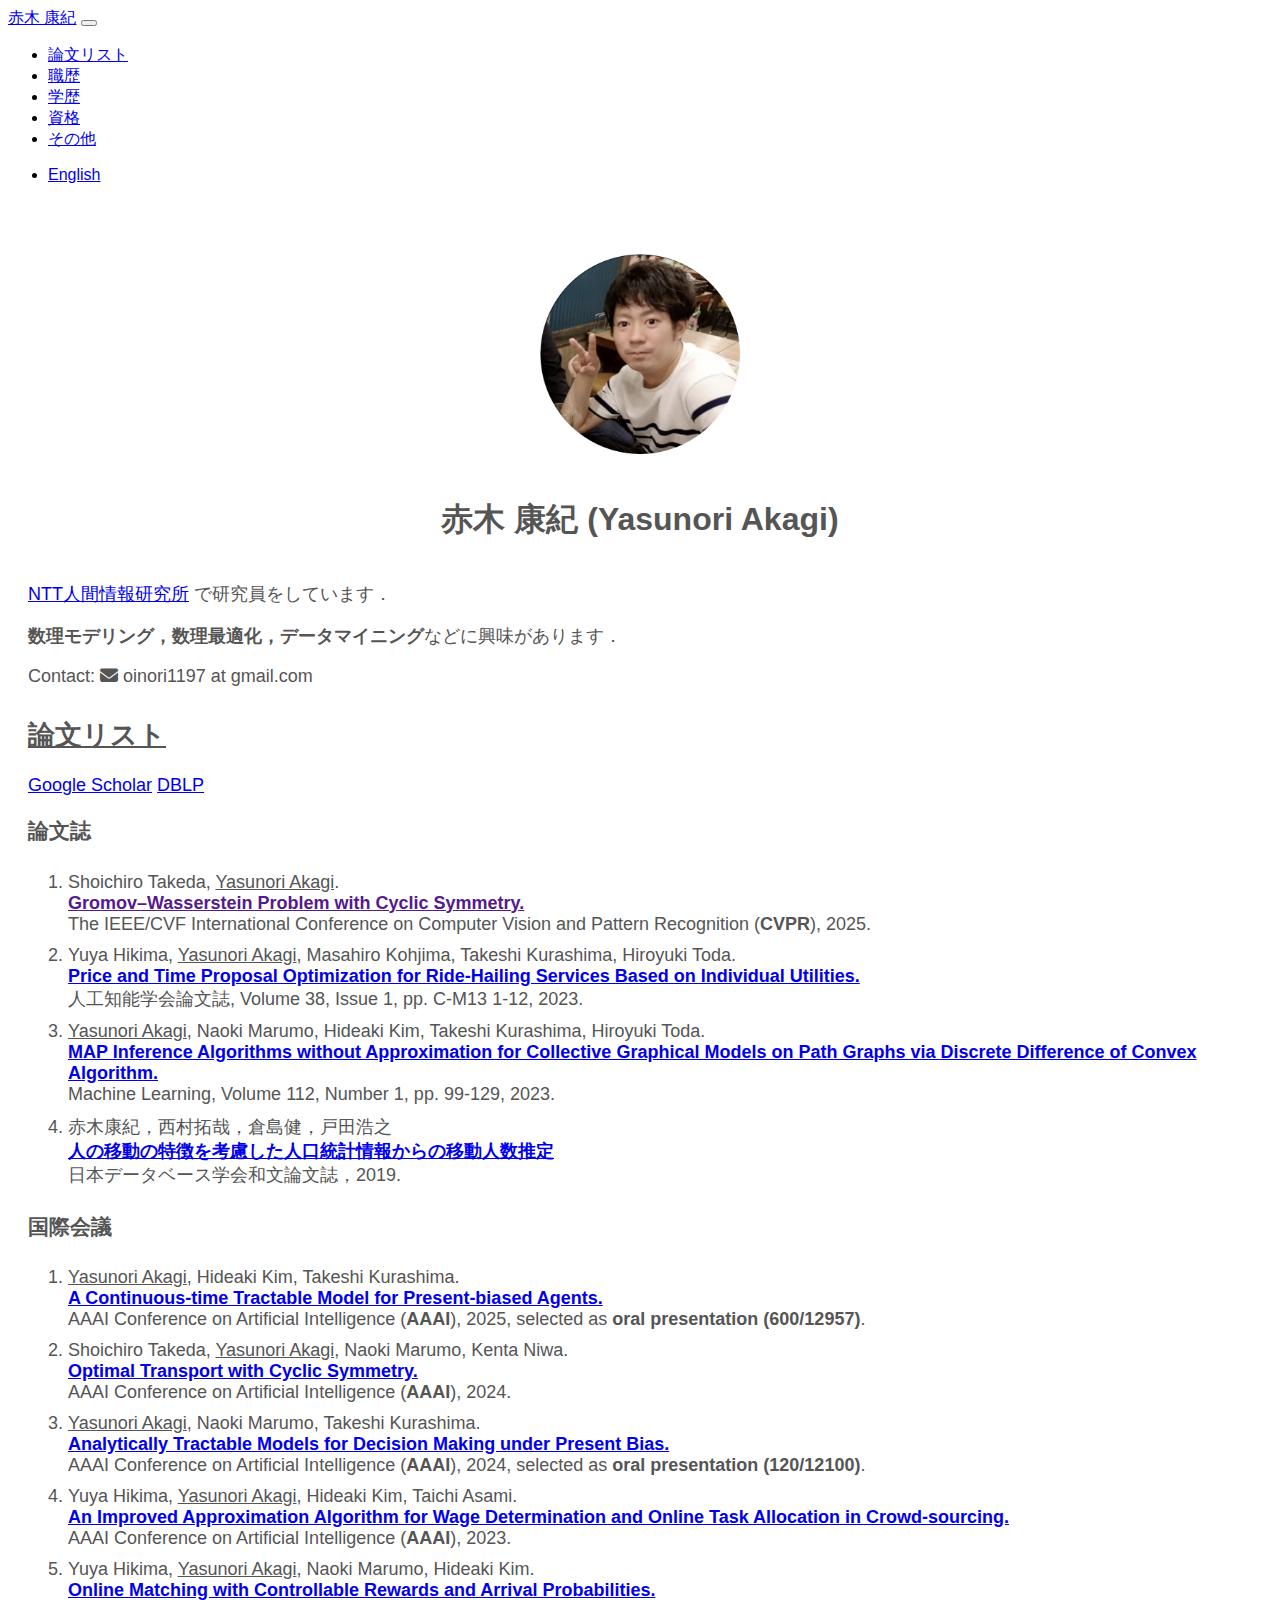
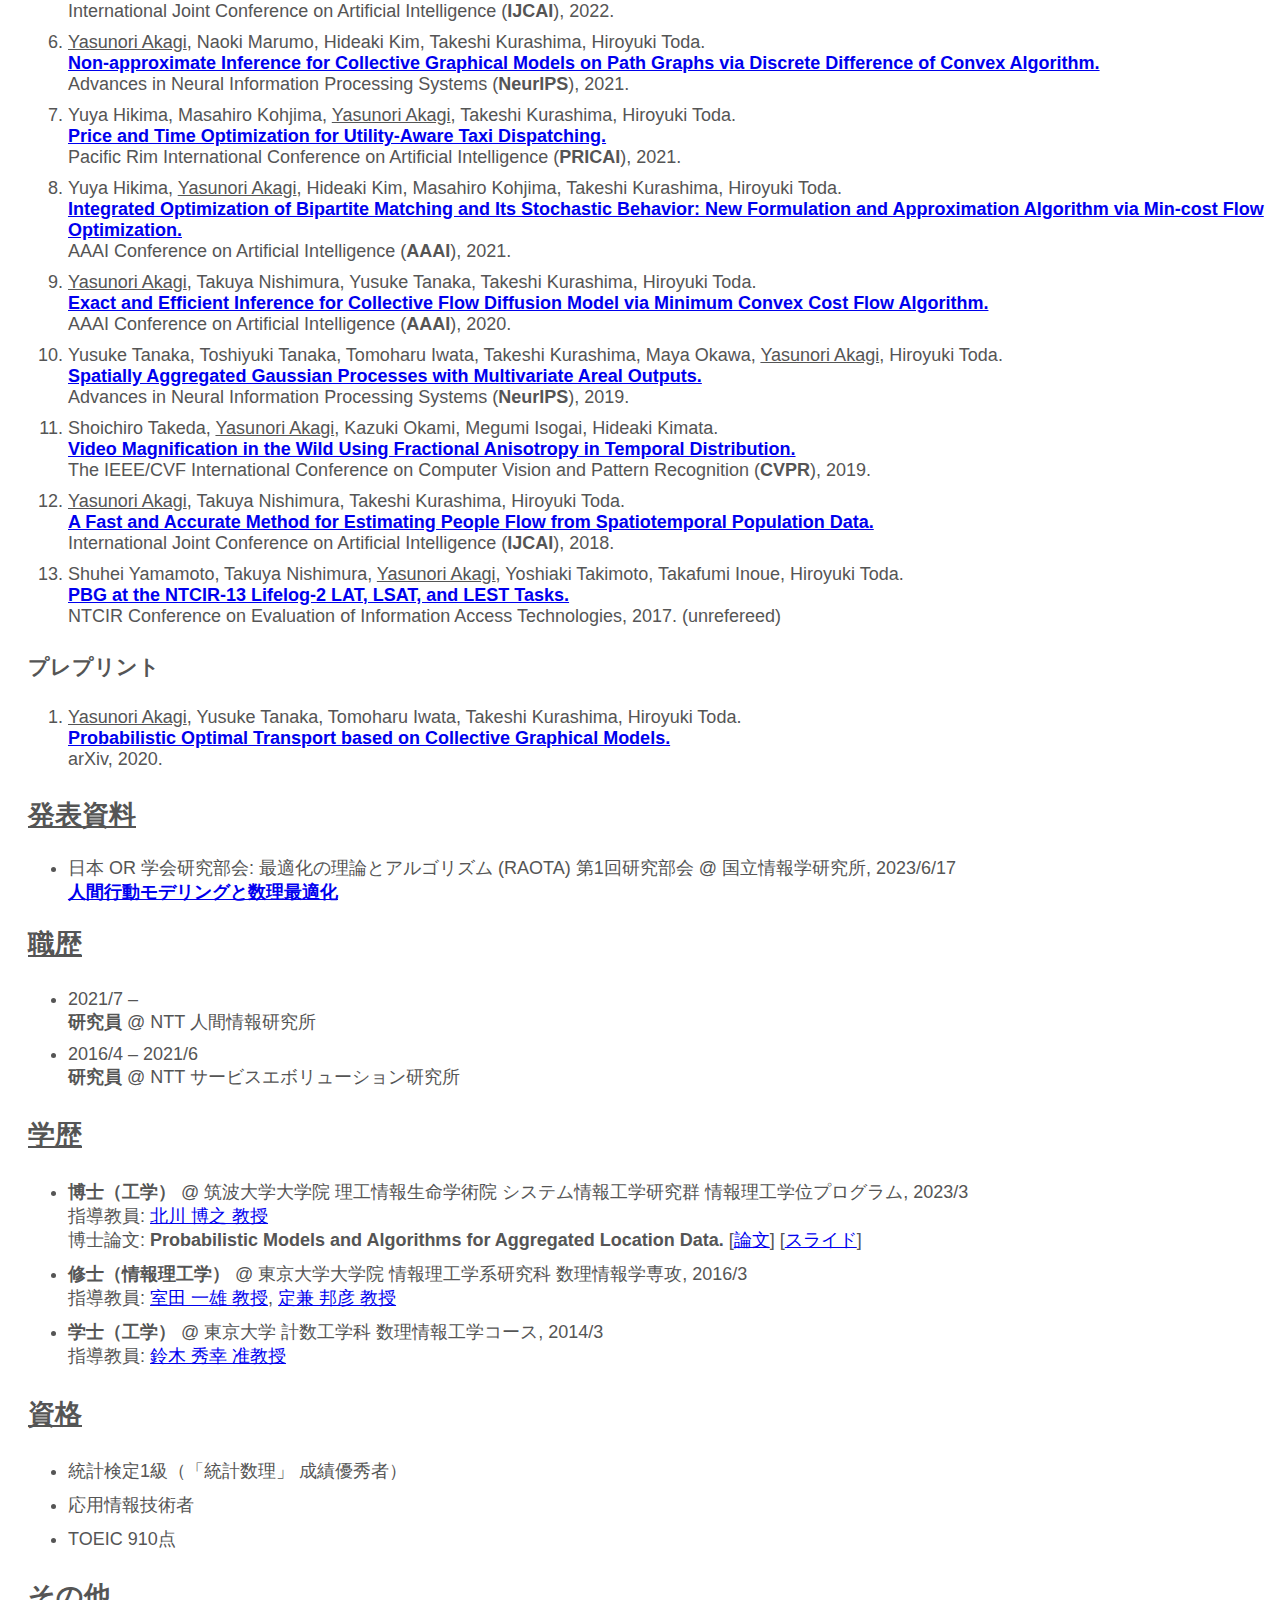
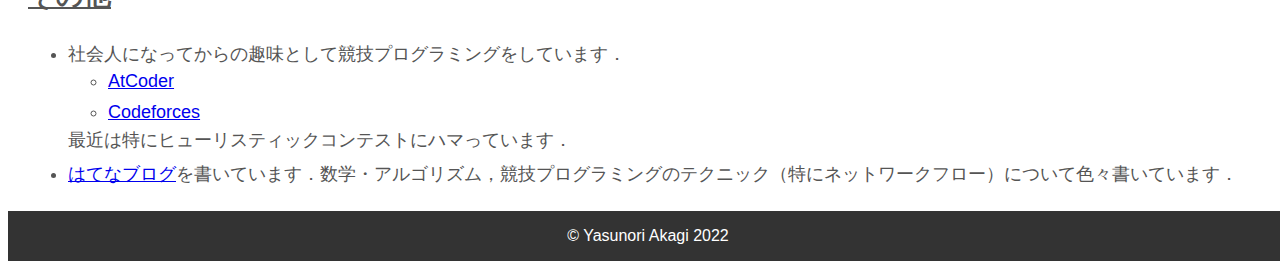
==== index_ja.html @ fd0adee8 "add CVPR 2025" ====
<!DOCTYPE html>
<html lang="ja">

<head>
    <meta charset="UTF-8">
    <meta http-equiv="X-UA-Compatible" content="IE=edge">
    <meta name="viewport" content="width=device-width, initial-scale=1.0">
    <title>Yasunori Akagi</title>
    <link href="https://cdn.jsdelivr.net/npm/bootstrap@5.0.2/dist/css/bootstrap.min.css" rel="stylesheet"
        integrity="sha384-EVSTQN3/azprG1Anm3QDgpJLIm9Nao0Yz1ztcQTwFspd3yD65VohhpuuCOmLASjC" crossorigin="anonymous">
    <link rel="stylesheet" href="https://theory-and-me.github.io/styles.css">
    <link href="https://cdnjs.cloudflare.com/ajax/libs/font-awesome/6.1.1/css/all.min.css" rel="stylesheet">
    <!-- Global site tag (gtag.js) - Google Analytics -->
    <script async src="https://www.googletagmanager.com/gtag/js?id=G-T3J5KWYZ0R"></script>
    <script>
        window.dataLayer = window.dataLayer || [];
        function gtag() { dataLayer.push(arguments); }
        gtag('js', new Date());

        gtag('config', 'G-T3J5KWYZ0R');
    </script>
</head>

<body>

    <nav class="navbar navbar-expand-lg navbar-dark bg-dark .fixe">
        <div class="container-fluid">
            <a class="navbar-brand" href="#">赤木 康紀</a>
            <button class="navbar-toggler" type="button" data-bs-toggle="collapse"
                data-bs-target="#navbarSupportedContent" aria-controls="navbarSupportedContent" aria-expanded="false"
                aria-label="Toggle navigation" tabindex="0" accesskey="B">
                <span class="navbar-toggler-icon"></span>
            </button>
            <div class="collapse navbar-collapse justify-content-end" id="navbarSupportedContent">
                <ul class="nav navbar-nav">
                    <li class="nav-item">
                        <a class="nav-link active" href="#publication">論文リスト</a>
                    </li>
                    <li class="nav-item">
                        <a class="nav-link active" href="#work_experience">職歴</a>
                    </li>
                    <li class="nav-item">
                        <a class="nav-link active" href="#education">学歴</a>
                    </li>
                    <li class="nav-item">
                        <a class="nav-link active" href="#certification">資格</a>
                    </li>
                    <li class="nav-item">
                        <a class="nav-link active" href="#other">その他</a>
                    </li>
                </ul>
                <ul class="navbar-nav ml-auto">
                    <li>
                        <a href="index.html" role="button" class="btn btn-info">
                            English
                        </a>
                    </li>
                </ul>
            </div>
        </div>
    </nav>
    <script src="https://cdn.jsdelivr.net/npm/bootstrap@5.0.2/dist/js/bootstrap.bundle.min.js"
        integrity="sha384-MrcW6ZMFYlzcLA8Nl+NtUVF0sA7MsXsP1UyJoMp4YLEuNSfAP+JcXn/tWtIaxVXM"
        crossorigin="anonymous"></script>

    <div id="introduction">
        <div class="image_rounded"><img src="images/me_rounded.png" width=200 height=200 alt="" /></div>
        <h1>
            赤木 康紀 (Yasunori Akagi)
        </h1>
    </div>

    <div id="contents">
        <p>
            <a href="https://www.rd.ntt/e/hil/" target="_blank" rel="noopener noreferrer">NTT人間情報研究所</a> で研究員をしています．
        </p>
        <p>
            <b>数理モデリング，数理最適化，データマイニング</b>などに興味があります．
        </p>
        <p>
            Contact: <i class="fa-solid fa-envelope"></i> oinori1197 at gmail.com
        </p>
        <div id="publication">
            <h2>
                論文リスト
            </h2>
            <p>
                <a href="https://scholar.google.com/citations?user=EjMJunUAAAAJ" target="_blank"
                    rel="noopener noreferrer">Google Scholar</a>
                <a href="https://dblp.org/pid/222/7911.html" target="_blank" rel="noopener noreferrer">DBLP</a>
            </p>
            <h3>
                論文誌
            </h3>
            <ol>
                <li>
                    Shoichiro Takeda, <u>Yasunori Akagi</u>. <br>
                    <a href="" target="_blank" rel="noopener noreferrer">
                        Gromov–Wasserstein Problem with Cyclic Symmetry.
                    </a><br>
                    The IEEE/CVF International Conference on Computer Vision and Pattern Recognition
                    (<span>CVPR</span>), 2025.
                </li>
                <li>
                    Yuya Hikima, <u>Yasunori Akagi</u>, Masahiro Kohjima, Takeshi Kurashima, Hiroyuki Toda. <br>
                    <a href="https://www.jstage.jst.go.jp/article/tjsai/38/1/38_38-1_C-M13/_article/-char/en"
                        target="_blank" rel="noopener noreferrer">
                        Price and Time Proposal Optimization for Ride-Hailing Services Based on Individual Utilities.
                    </a><br>
                    人工知能学会論文誌, Volume 38, Issue 1, pp. C-M13 1-12, 2023.
                </li>
                <li>
                    <u>Yasunori Akagi</u>, Naoki Marumo, Hideaki Kim, Takeshi Kurashima, Hiroyuki Toda. <br>
                    <a href="https://link.springer.com/article/10.1007/s10994-022-06275-9" target="_blank"
                        rel="noopener noreferrer">
                        MAP Inference Algorithms without Approximation for Collective Graphical Models on Path Graphs
                        via Discrete Difference of Convex Algorithm.
                    </a><br>
                    Machine Learning, Volume 112, Number 1, pp. 99-129, 2023.
                </li>
                <li>
                    赤木康紀，西村拓哉，倉島健，戸田浩之
                    <br>
                    <a href="https://dbsj.org/journal/dbsj_journal_j/dbsj_journal_vol_17_09/" target="_blank"
                        rel="noopener noreferrer">
                        人の移動の特徴を考慮した人口統計情報からの移動人数推定
                    </a><br>
                    日本データベース学会和文論文誌，2019.
                </li>
            </ol>
            <h3>
                国際会議
            </h3>
            <ol>
                <li>
                    <u>Yasunori Akagi</u>, Hideaki Kim, Takeshi Kurashima. <br>
                    <a href="https://arxiv.org/abs/2409.11225" target="_blank" rel="noopener noreferrer">
                        A Continuous-time Tractable Model for Present-biased Agents.
                    </a><br>
                    AAAI Conference on Artificial Intelligence (<span>AAAI</span>), 2025, selected as <span>oral
                        presentation (600/12957)</span>.
                </li>
                <li>
                    Shoichiro Takeda, <u>Yasunori Akagi</u>, Naoki Marumo, Kenta Niwa. <br>
                    <a href="https://arxiv.org/abs/2311.13147" target="_blank" rel="noopener noreferrer">
                        Optimal Transport with Cyclic Symmetry.
                    </a><br>
                    AAAI Conference on Artificial Intelligence (<span>AAAI</span>), 2024.
                </li>
                <li>
                    <u>Yasunori Akagi</u>, Naoki Marumo, Takeshi Kurashima. <br>
                    <a href="https://arxiv.org/abs/2302.08132" target="_blank" rel="noopener noreferrer">
                        Analytically Tractable Models for Decision Making under Present Bias.
                    </a><br>
                    AAAI Conference on Artificial Intelligence (<span>AAAI</span>), 2024, selected as <span>oral
                        presentation (120/12100)</span>.
                </li>
                <li>
                    Yuya Hikima, <u>Yasunori Akagi</u>, Hideaki Kim, Taichi Asami. <br>
                    <a href="https://ojs.aaai.org/index.php/AAAI/article/view/25512" target="_blank"
                        rel="noopener noreferrer">
                        An Improved Approximation Algorithm for Wage Determination and Online Task Allocation in
                        Crowd-sourcing.
                    </a><br>
                    AAAI Conference on Artificial Intelligence (<span>AAAI</span>), 2023.
                </li>
                <li>
                    Yuya Hikima, <u>Yasunori Akagi</u>, Naoki Marumo, Hideaki Kim. <br>
                    <a href="https://www.ijcai.org/proceedings/2022/254" target="_blank" rel="noopener noreferrer">
                        Online Matching with Controllable Rewards and Arrival Probabilities.
                    </a><br>
                    International Joint Conference on Artificial Intelligence (<span>IJCAI</span>), 2022.
                </li>
                <li>
                    <u>Yasunori Akagi</u>, Naoki Marumo, Hideaki Kim, Takeshi Kurashima, Hiroyuki Toda. <br>
                    <a href="https://proceedings.neurips.cc/paper/2021/hash/d827f12e35eae370ba9c65b7f6026695-Abstract.html"
                        target="_blank" rel="noopener noreferrer">
                        Non-approximate Inference for Collective Graphical Models on Path Graphs via Discrete Difference
                        of Convex Algorithm.
                    </a><br>
                    Advances in Neural Information Processing Systems (<span>NeurIPS</span>), 2021.
                </li>
                <li>
                    Yuya Hikima, Masahiro Kohjima, <u>Yasunori Akagi</u>, Takeshi Kurashima, Hiroyuki Toda. <br>
                    <a href="https://link.springer.com/chapter/10.1007/978-3-030-89188-6_28" target="_blank"
                        rel="noopener noreferrer">
                        Price and Time Optimization for Utility-Aware Taxi Dispatching.
                    </a><br>
                    Pacific Rim International Conference on Artificial Intelligence (<span>PRICAI</span>), 2021.
                </li>
                <li>
                    Yuya Hikima, <u>Yasunori Akagi</u>, Hideaki Kim, Masahiro Kohjima, Takeshi Kurashima, Hiroyuki Toda.
                    <br>
                    <a href="https://ojs.aaai.org/index.php/AAAI/article/view/16497" target="_blank"
                        rel="noopener noreferrer">
                        Integrated Optimization of Bipartite Matching and Its Stochastic Behavior: New Formulation and
                        Approximation Algorithm via Min-cost Flow Optimization.
                    </a><br>
                    AAAI Conference on Artificial Intelligence (<span>AAAI</span>), 2021.
                </li>
                <li>
                    <u>Yasunori Akagi</u>, Takuya Nishimura, Yusuke Tanaka, Takeshi Kurashima, Hiroyuki Toda. <br>
                    <a href="https://ojs.aaai.org/index.php/AAAI/article/view/5713" target="_blank"
                        rel="noopener noreferrer">
                        Exact and Efficient Inference for Collective Flow Diffusion Model via Minimum Convex Cost Flow
                        Algorithm.
                    </a><br>
                    AAAI Conference on Artificial Intelligence (<span>AAAI</span>), 2020.
                </li>
                <li>
                    Yusuke Tanaka, Toshiyuki Tanaka, Tomoharu Iwata, Takeshi Kurashima, Maya Okawa, <u>Yasunori
                        Akagi</u>, Hiroyuki Toda. <br>
                    <a href="https://proceedings.neurips.cc/paper/2019/hash/a941493eeea57ede8214fd77d41806bc-Abstract.html"
                        target="_blank" rel="noopener noreferrer">
                        Spatially Aggregated Gaussian Processes with Multivariate Areal Outputs.
                    </a><br>
                    Advances in Neural Information Processing Systems (<span>NeurIPS</span>), 2019.
                </li>
                <li>
                    Shoichiro Takeda, <u>Yasunori Akagi</u>, Kazuki Okami, Megumi Isogai, Hideaki Kimata. <br>
                    <a href="https://openaccess.thecvf.com/content_CVPR_2019/html/Takeda_Video_Magnification_in_the_Wild_Using_Fractional_Anisotropy_in_Temporal_CVPR_2019_paper.html"
                        target="_blank" rel="noopener noreferrer">
                        Video Magnification in the Wild Using Fractional Anisotropy in Temporal Distribution.
                    </a><br>
                    The IEEE/CVF International Conference on Computer Vision and Pattern Recognition
                    (<span>CVPR</span>), 2019.
                </li>
                <li>
                    <u>Yasunori Akagi</u>, Takuya Nishimura, Takeshi Kurashima, Hiroyuki Toda. <br>
                    <a href="https://www.ijcai.org/proceedings/2018/457" target="_blank" rel="noopener noreferrer">
                        A Fast and Accurate Method for Estimating People Flow from Spatiotemporal Population Data.
                    </a><br>
                    International Joint Conference on Artificial Intelligence (<span>IJCAI</span>), 2018.
                </li>
                <li>
                    Shuhei Yamamoto, Takuya Nishimura, <u>Yasunori Akagi</u>, Yoshiaki Takimoto, Takafumi Inoue,
                    Hiroyuki Toda. <br>
                    <a href="https://research.nii.ac.jp/ntcir/workshop/OnlineProceedings13/pdf/ntcir/02-NTCIR13-LIFELOG-YamamotoS.pdf"
                        target="_blank" rel="noopener noreferrer">
                        PBG at the NTCIR-13 Lifelog-2 LAT, LSAT, and LEST Tasks.
                    </a><br>
                    NTCIR Conference on Evaluation of Information Access Technologies, 2017. (unrefereed)
                </li>
            </ol>

            <h3>
                プレプリント
            </h3>
            <ol>
                <li>
                    <u>Yasunori Akagi</u>, Yusuke Tanaka, Tomoharu Iwata, Takeshi Kurashima, Hiroyuki Toda. <br>
                    <a href="https://arxiv.org/abs/2006.08866" target="_blank" rel="noopener noreferrer">
                        Probabilistic Optimal Transport based on Collective Graphical Models.
                    </a><br>
                    arXiv, 2020.
                </li>
            </ol>
        </div>
        <div id="presentation">
            <h2>
                発表資料
            </h2>
            <ul>
                <li>
                    日本 OR 学会研究部会: 最適化の理論とアルゴリズム (RAOTA) 第1回研究部会 @ 国立情報学研究所, 2023/6/17<br>
                    <a href="https://drive.google.com/file/d/1mfRv7tv0Mb4QdPrWRkEpspRCGx4yxx-U/view?usp=sharing"
                        target="_blank" rel="noopener noreferrer">
                        人間行動モデリングと数理最適化
                    </a>
                </li>
            </ul>
        </div>
        <div id="work_experience">
            <h2>
                職歴
            </h2>
            <ul>
                <li>
                    2021/7 &ndash; <br>
                    <span class="job">研究員</span> @ NTT 人間情報研究所
                </li>
                <li>
                    2016/4 &ndash; 2021/6 <br>
                    <span class="job">研究員</span> @ NTT サービスエボリューション研究所
                </li>
            </ul>
        </div>
        <div id="education">
            <h2>
                学歴
            </h2>
            <ul>
                <li>
                    <span class="degree">博士（工学）</span> @ 筑波大学大学院 理工情報生命学術院 システム情報工学研究群 情報理工学位プログラム, 2023/3<br>
                    指導教員: <a href="http://www.kde.cs.tsukuba.ac.jp/~kitagawa/index-j.html" target="_blank"
                        rel="noopener noreferrer">北川 博之 教授</a> <br>
                    博士論文: <span class="degree">Probabilistic Models and Algorithms for Aggregated Location Data. </span>
                    [<a href="https://drive.google.com/file/d/1OfTju-mxs5_D1Vu5zZgch6MzJ42VEAf2/view?usp=share_link"
                        target="_blank" rel="noopener noreferrer">論文</a>] [<a
                        href="https://drive.google.com/file/d/1OMZm8XiREIg9xnqvVqSMHnfmS2YzYDBU/view?usp=share_link"
                        target="_blank" rel="noopener noreferrer">スライド</a>]
                </li>
                <li>
                    <span class="degree">修士（情報理工学）</span> @ 東京大学大学院 情報理工学系研究科 数理情報学専攻, 2016/3 <br>
                    指導教員: <a href="https://www.comp.tmu.ac.jp/kzmurota/index.en.html" target="_blank"
                        rel="noopener noreferrer">室田 一雄 教授</a>, <a href="https://researchmap.jp/sada/" target="_blank"
                        rel="noopener noreferrer">定兼 邦彦 教授</a>
                </li>
                <li>
                    <span class="degree">学士（工学）</span> @ 東京大学 計数工学科 数理情報工学コース, 2014/3 <br>
                    指導教員: <a href="http://www-nomo.ist.osaka-u.ac.jp/hideyuki/ja/" target="_blank"
                        rel="noopener noreferrer">鈴木 秀幸 准教授</a>
                </li>
            </ul>
        </div>

        <div id="certification">
            <h2>
                資格
            </h2>
            <ul>
                <li>
                    統計検定1級（「統計数理」 成績優秀者）
                </li>
                <li>
                    応用情報技術者
                </li>
                <li>
                    TOEIC 910点
                </li>
            </ul>
        </div>

        <div id="other">
            <h2>
                その他
            </h2>
            <ul>
                <li>
                    社会人になってからの趣味として競技プログラミングをしています．
                    <ul>
                        <li>
                            <a href="https://atcoder.jp/users/theory_and_me" target="_blank"
                                rel="noopener noreferrer">AtCoder</a>
                        </li>
                        <li>
                            <a href="https://codeforces.com/profile/theory_and_me" target="_blank"
                                rel="noopener noreferrer">Codeforces</a>
                        </li>
                    </ul>
                    最近は特にヒューリスティックコンテストにハマっています．
                </li>
                <li>
                    <a href="https://theory-and-me.hatenablog.com" target="_blank"
                        rel="noopener noreferrer">はてなブログ</a>を書いています．数学・アルゴリズム，競技プログラミングのテクニック（特にネットワークフロー）について色々書いています．
                </li>
            </ul>
        </div>
    </div>

    <!-- footer -->
    <footer>
        <p> © Yasunori Akagi 2022</p>
    </footer>
</body>

</html>
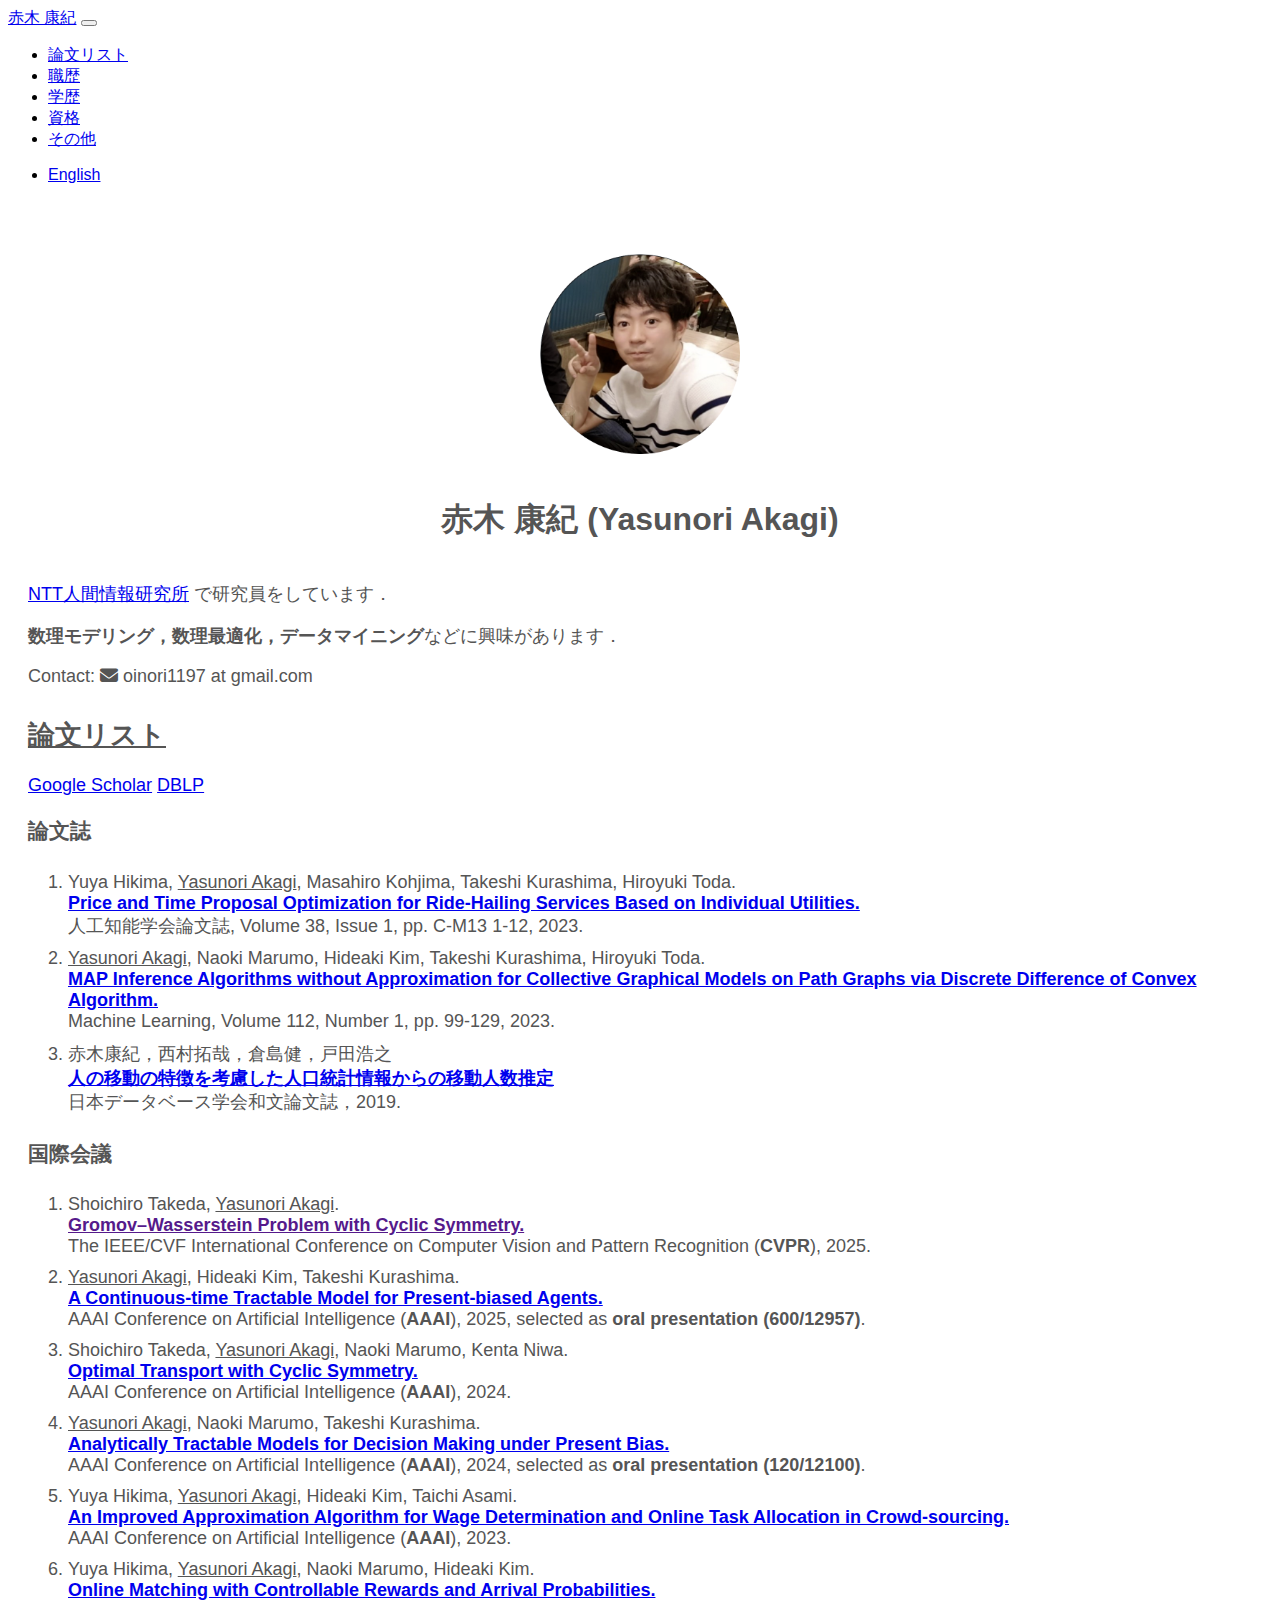
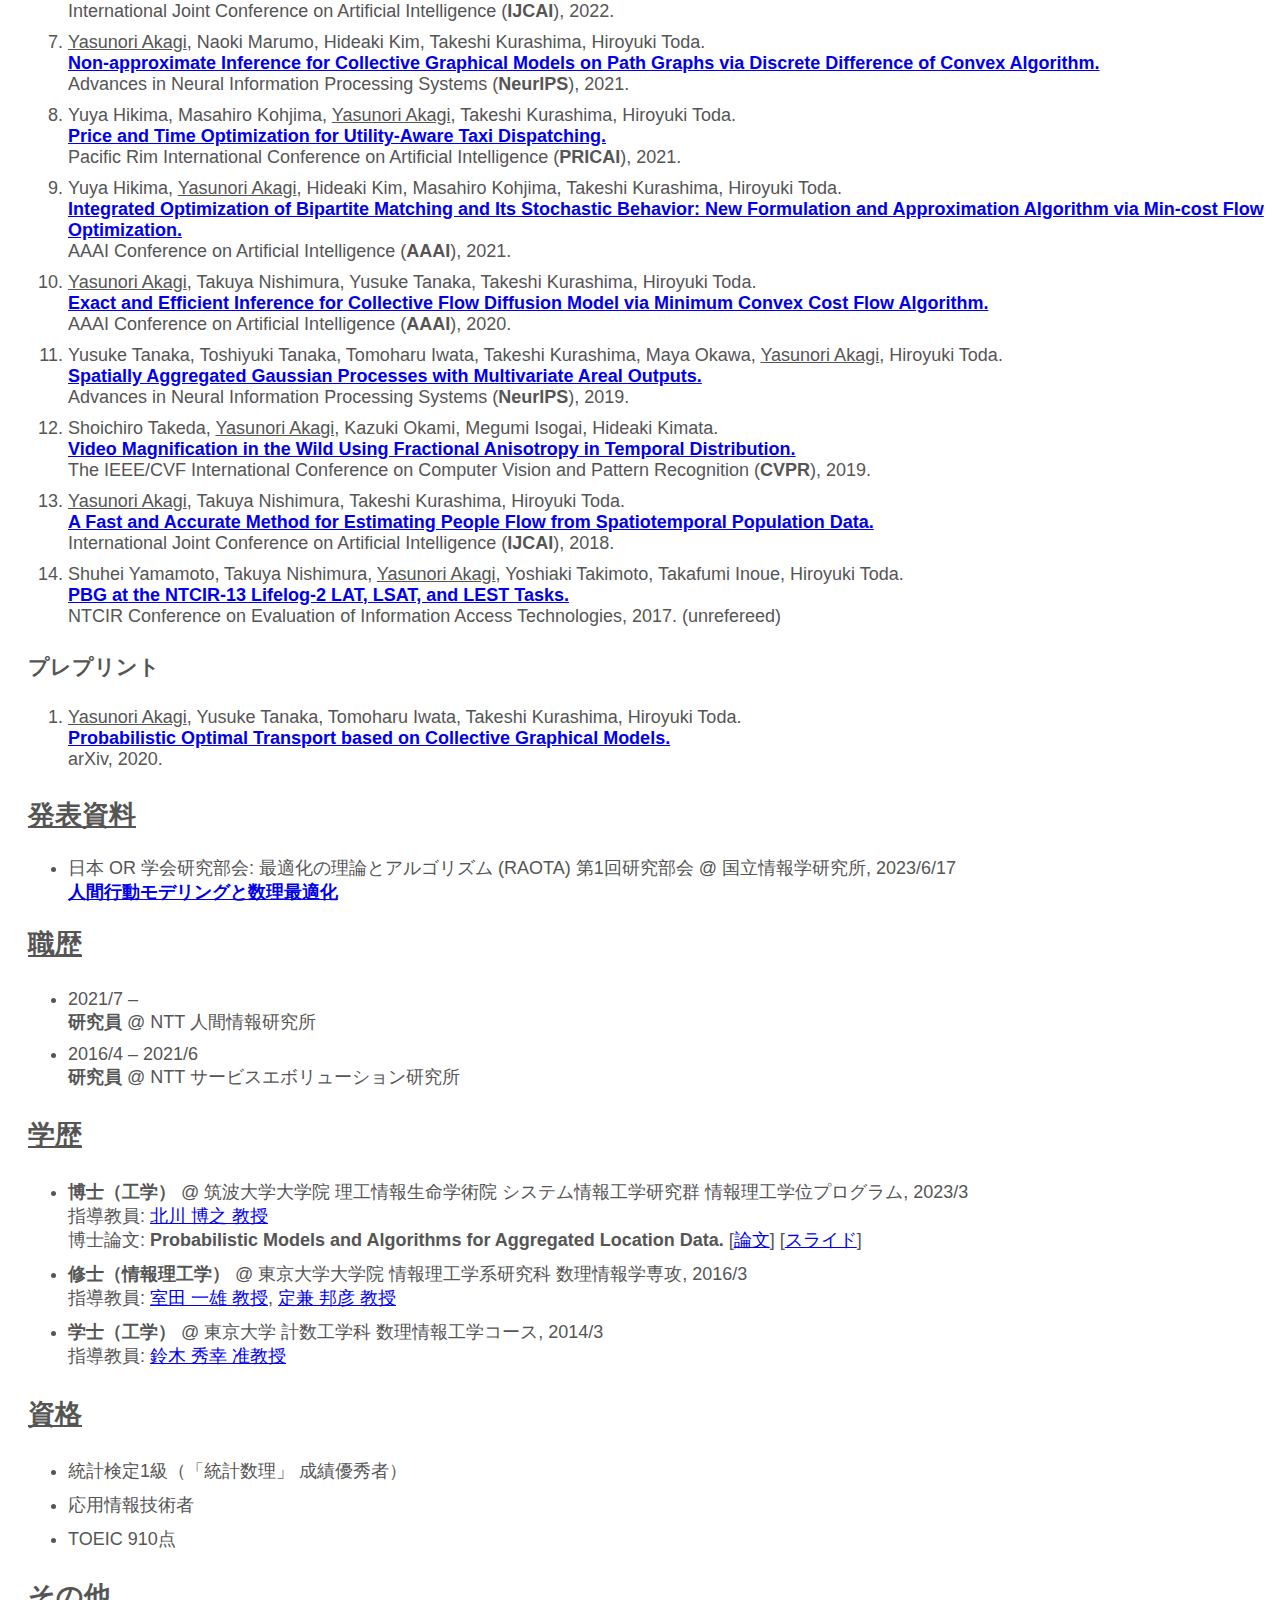
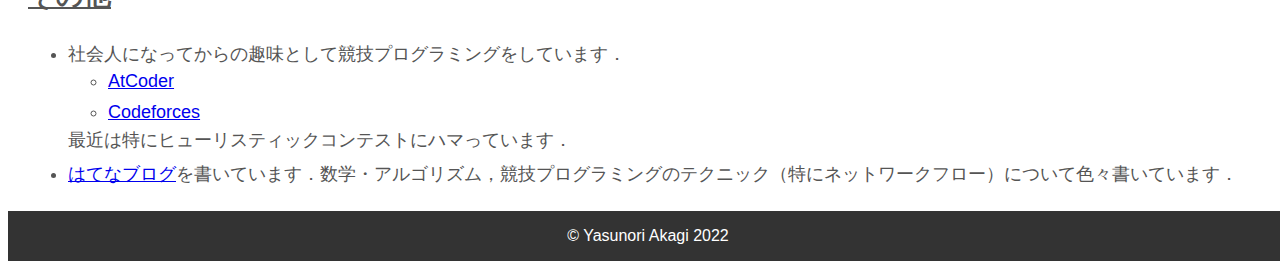
==== commit 30d5fced: "fix CVPR 2025" ====
--- a/index_ja.html
+++ b/index_ja.html
@@ -94,14 +94,6 @@
             </h3>
             <ol>
                 <li>
-                    Shoichiro Takeda, <u>Yasunori Akagi</u>. <br>
-                    <a href="" target="_blank" rel="noopener noreferrer">
-                        Gromov–Wasserstein Problem with Cyclic Symmetry.
-                    </a><br>
-                    The IEEE/CVF International Conference on Computer Vision and Pattern Recognition
-                    (<span>CVPR</span>), 2025.
-                </li>
-                <li>
                     Yuya Hikima, <u>Yasunori Akagi</u>, Masahiro Kohjima, Takeshi Kurashima, Hiroyuki Toda. <br>
                     <a href="https://www.jstage.jst.go.jp/article/tjsai/38/1/38_38-1_C-M13/_article/-char/en"
                         target="_blank" rel="noopener noreferrer">
@@ -132,6 +124,14 @@
                 国際会議
             </h3>
             <ol>
+                <li>
+                    Shoichiro Takeda, <u>Yasunori Akagi</u>. <br>
+                    <a href="" target="_blank" rel="noopener noreferrer">
+                        Gromov–Wasserstein Problem with Cyclic Symmetry.
+                    </a><br>
+                    The IEEE/CVF International Conference on Computer Vision and Pattern Recognition
+                    (<span>CVPR</span>), 2025.
+                </li>
                 <li>
                     <u>Yasunori Akagi</u>, Hideaki Kim, Takeshi Kurashima. <br>
                     <a href="https://arxiv.org/abs/2409.11225" target="_blank" rel="noopener noreferrer">
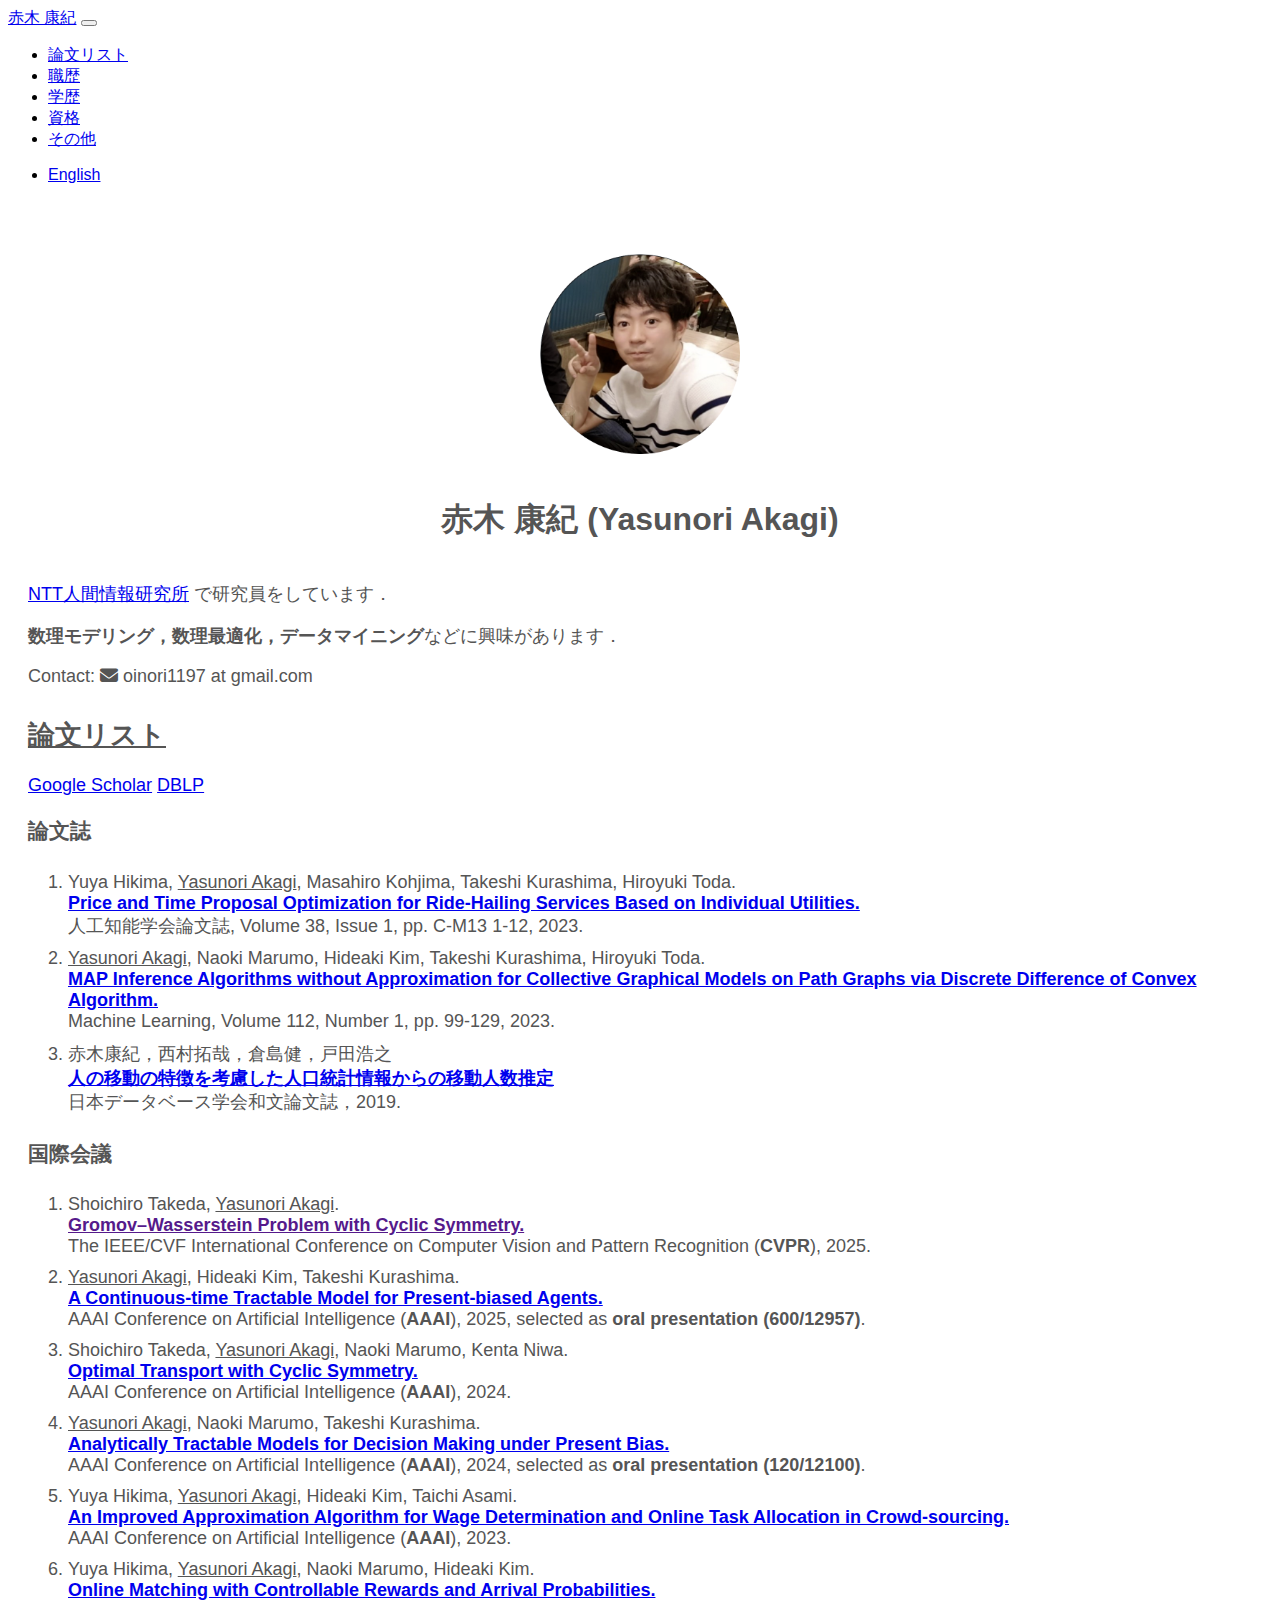
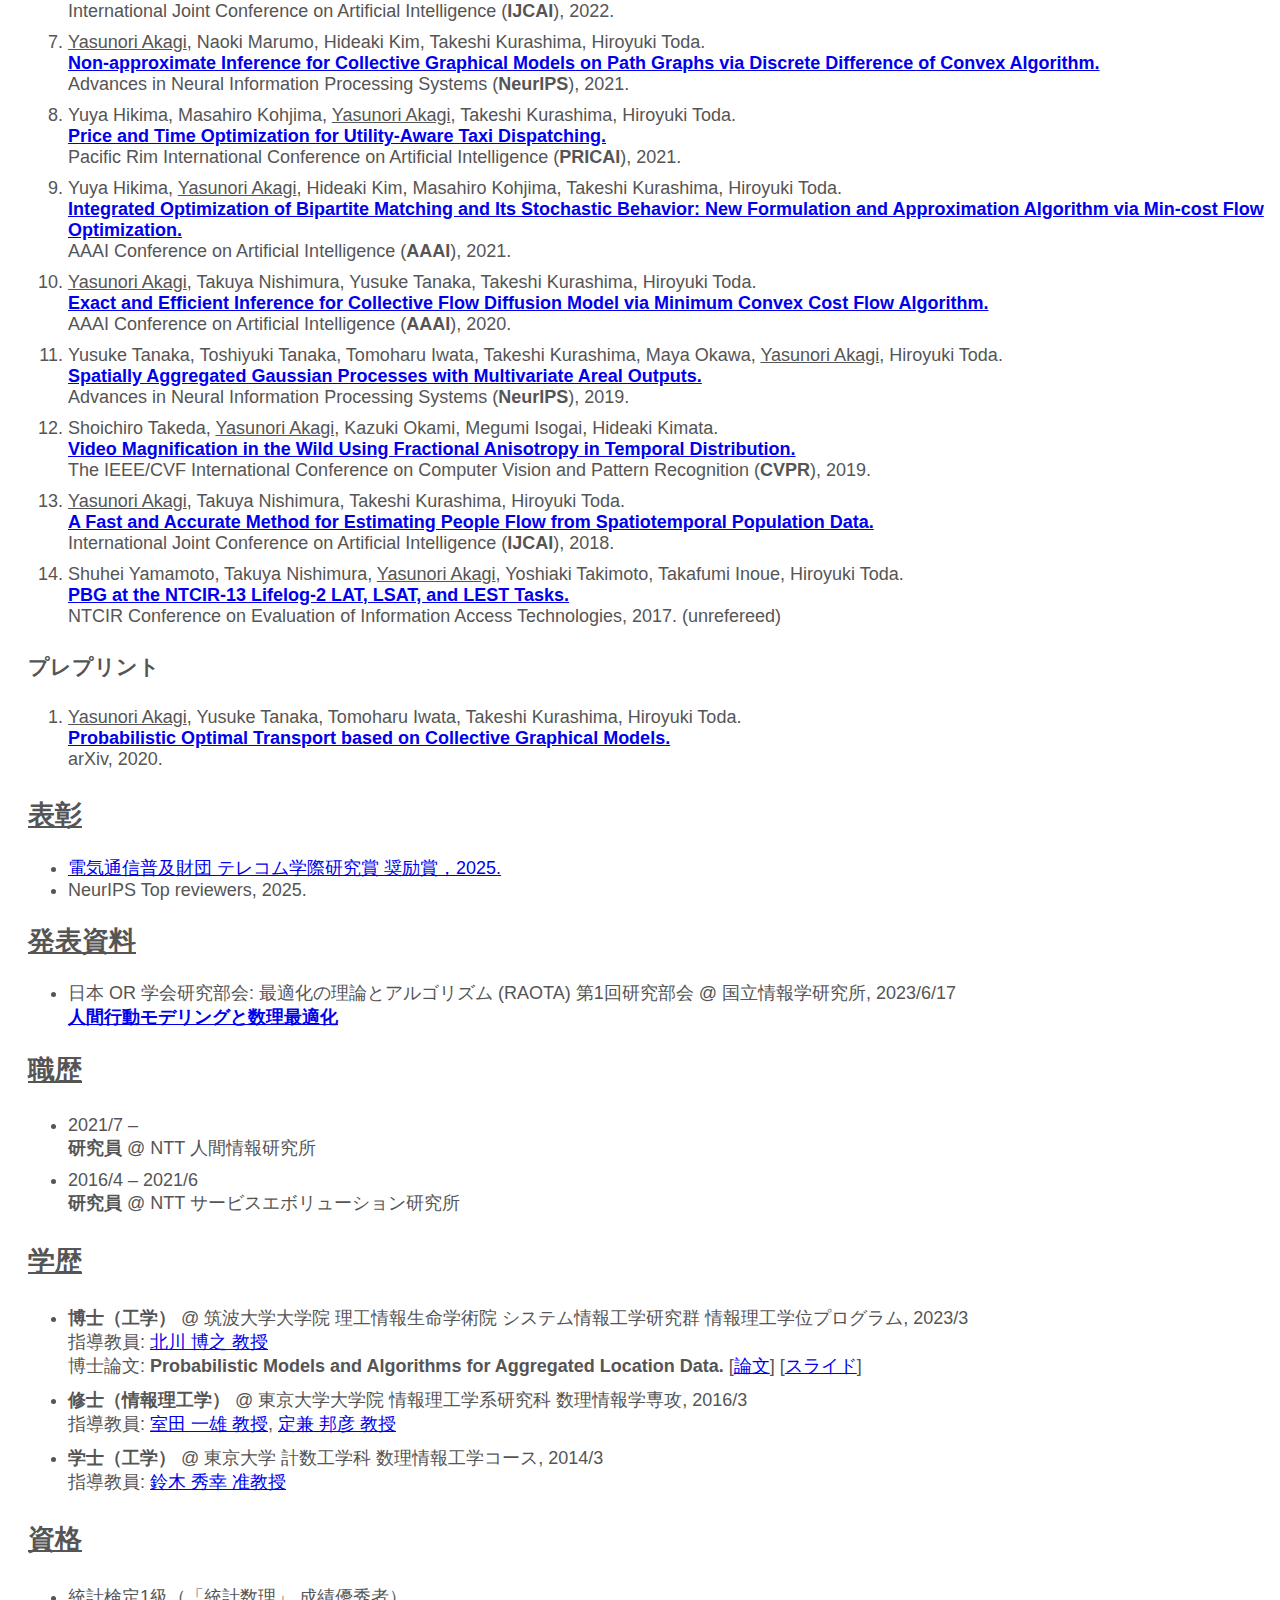
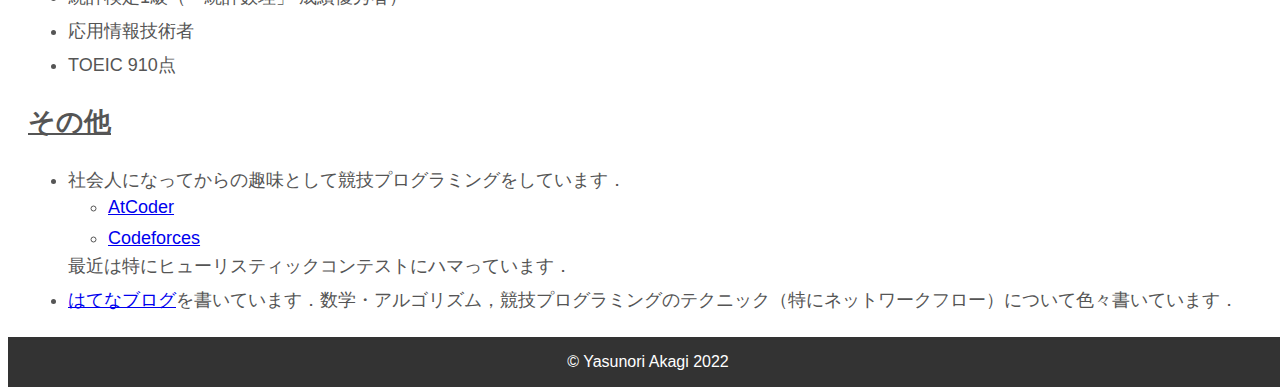
==== commit 370d591e: "add award" ====
--- a/index_ja.html
+++ b/index_ja.html
@@ -256,6 +256,22 @@
                 </li>
             </ol>
         </div>
+        <div id="awards">
+            <h2>
+                表彰
+            </h2>
+            <ul>
+                <li>
+                    <a href="https://www.taf.or.jp/award/inter/59432055967d7a2f522d5a20250317132005.html"
+                        target="_blank" rel="noopener noreferrer">
+                        電気通信普及財団 テレコム学際研究賞 奨励賞，2025.
+                    </a>
+                </li>
+                <li>
+                    NeurIPS Top reviewers, 2025.
+                </li>
+            </ul>
+        </div>
         <div id="presentation">
             <h2>
                 発表資料
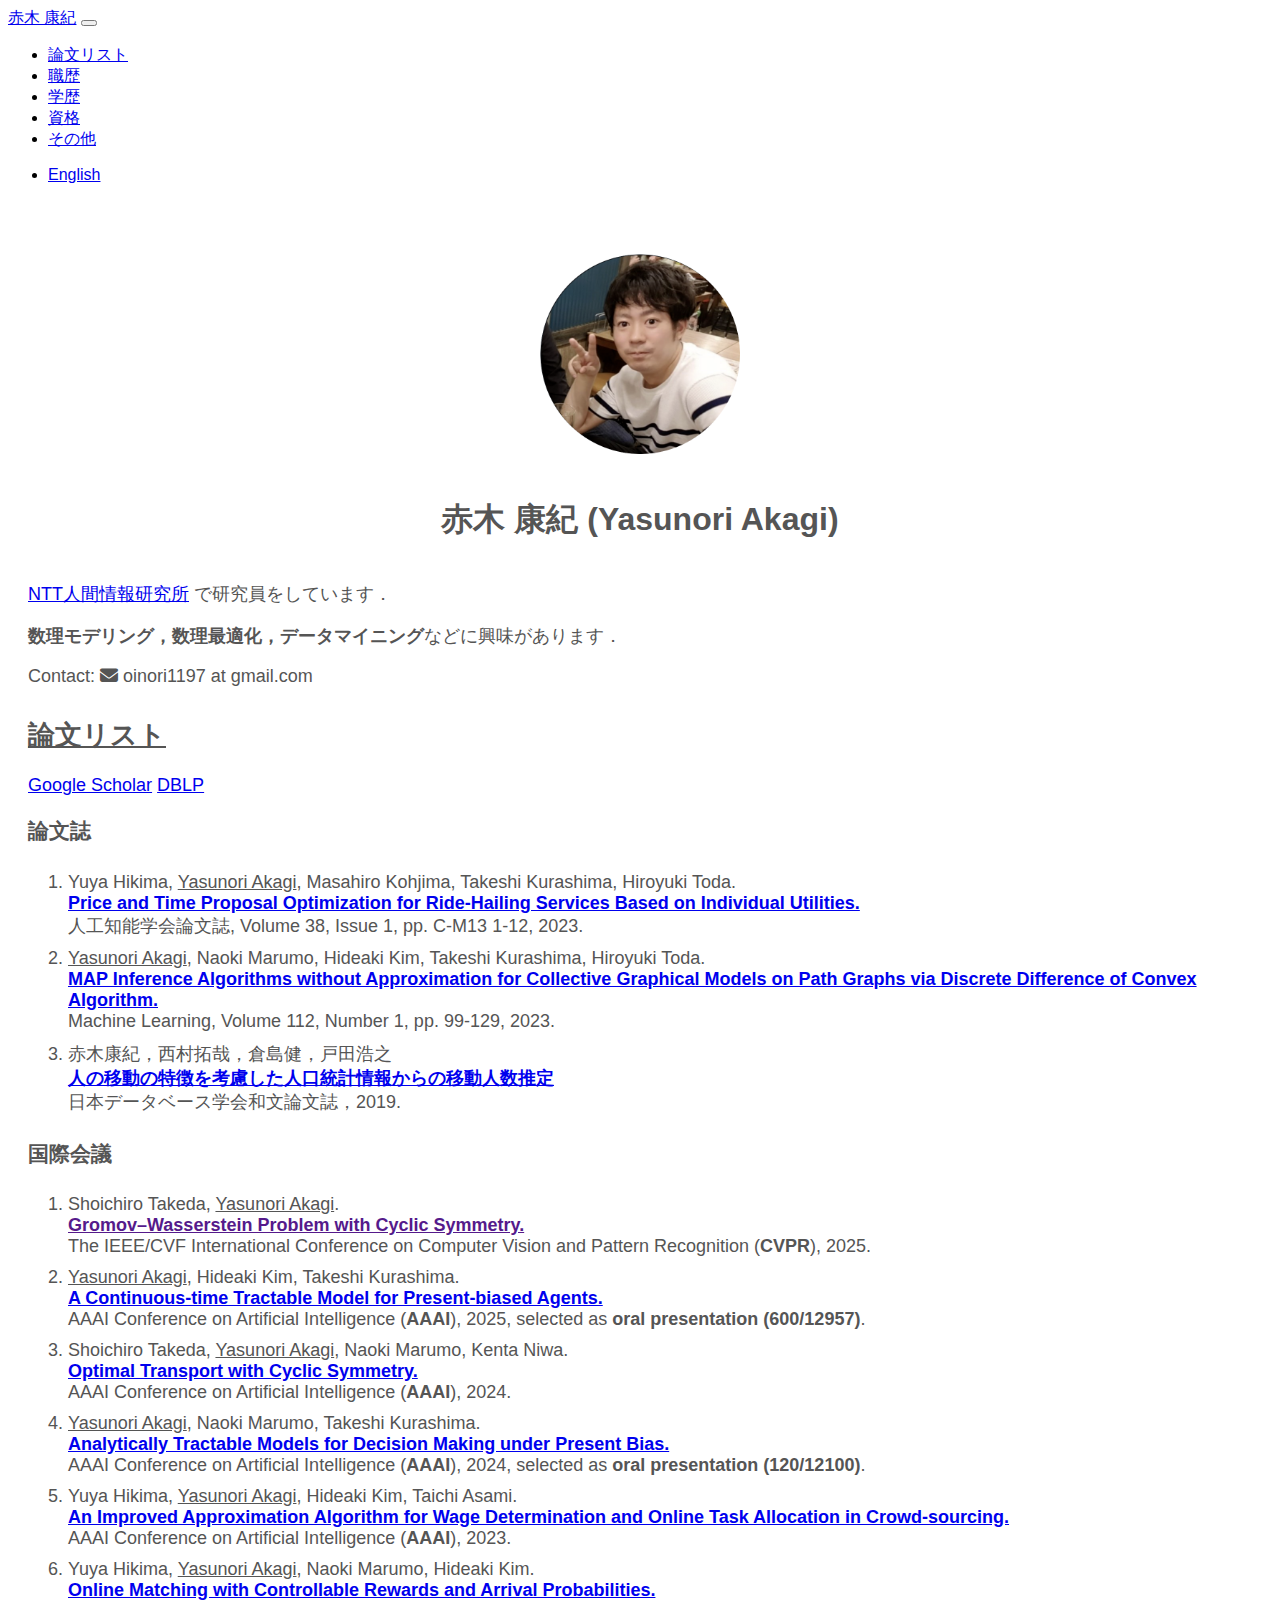
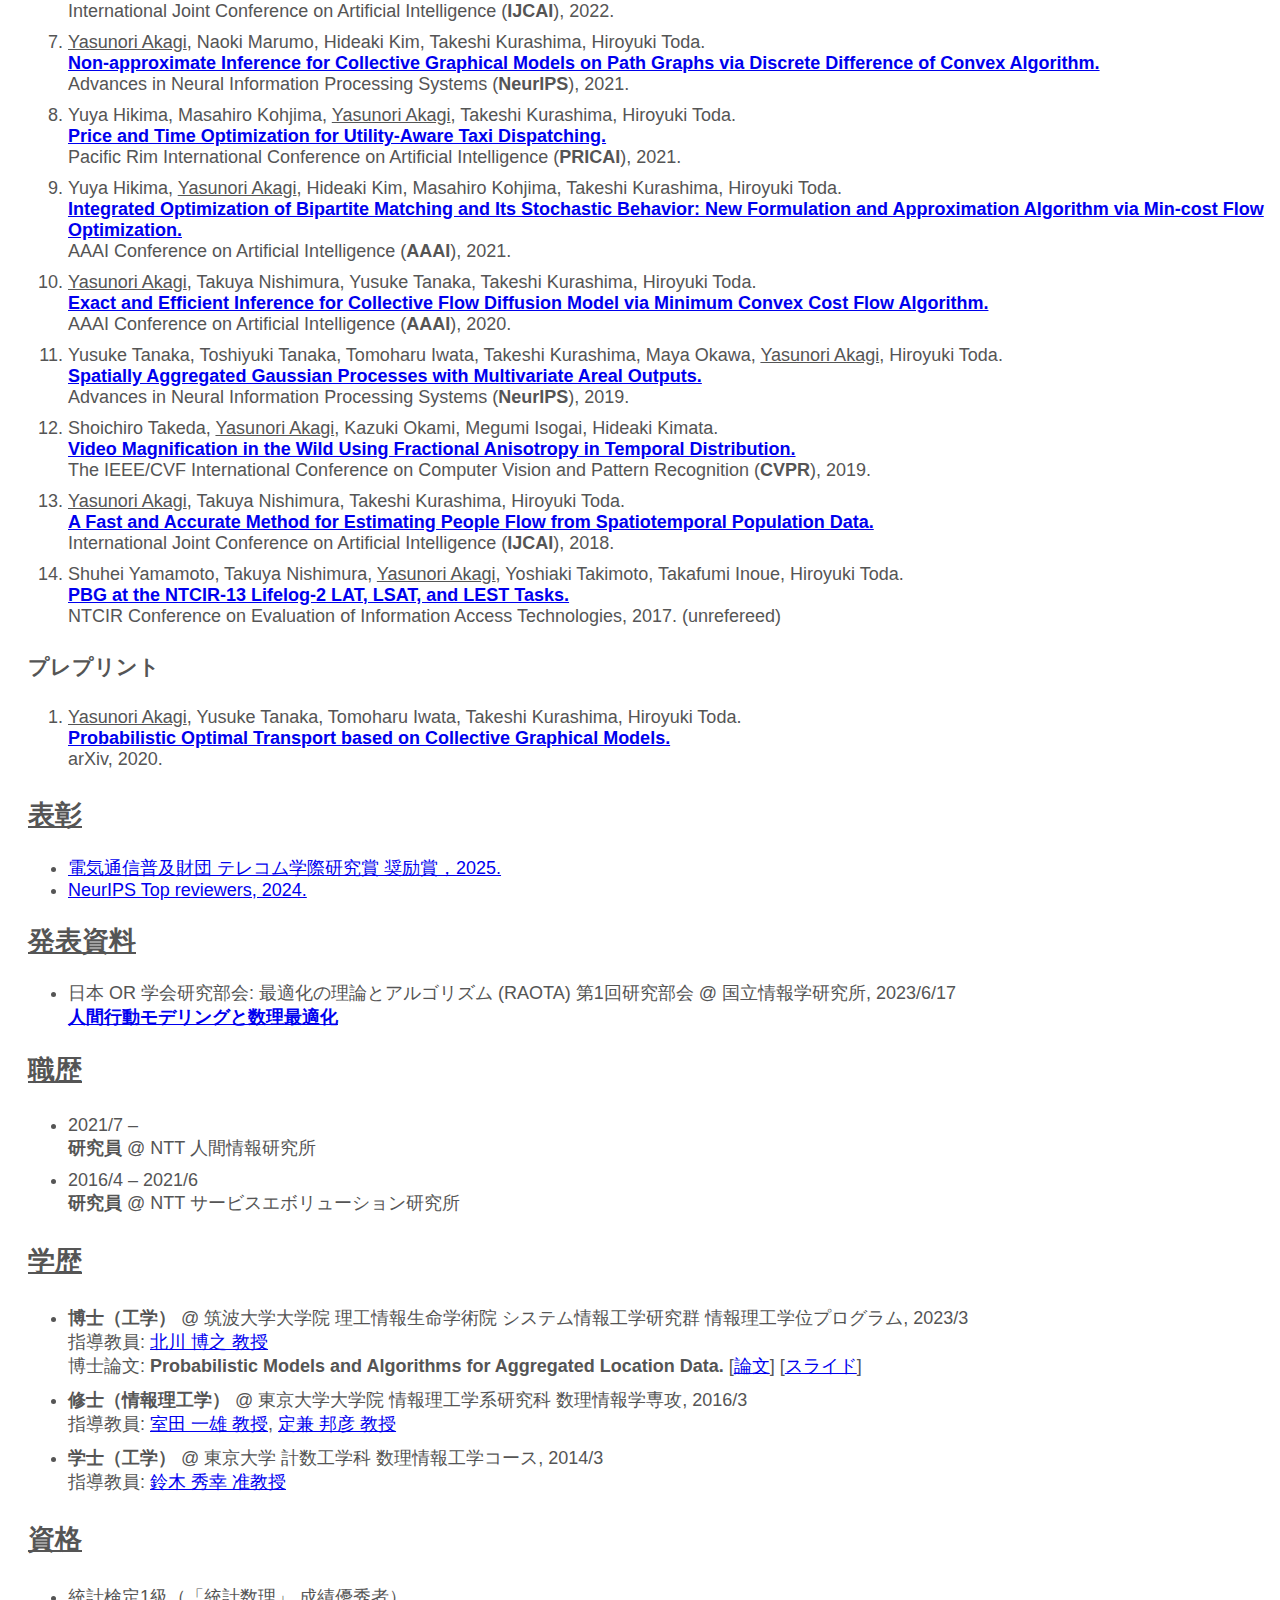
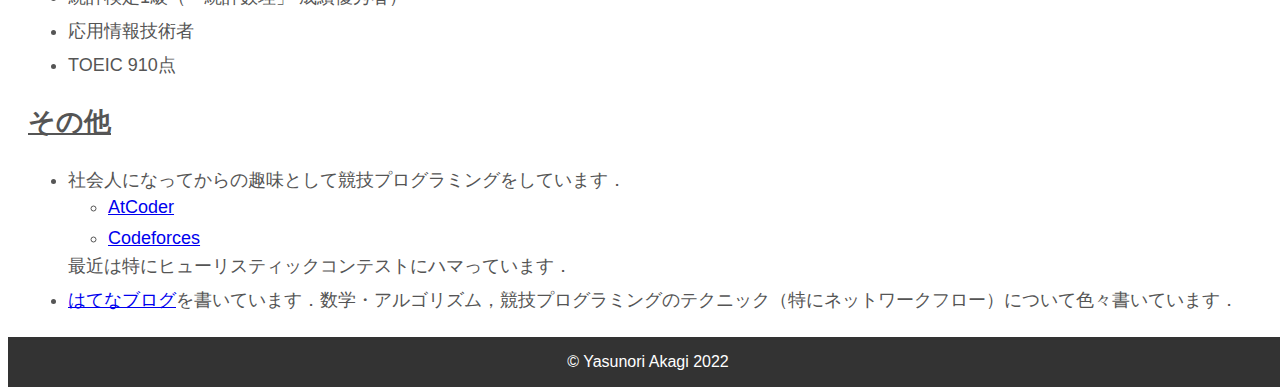
==== commit 78fb130f: "add award" ====
--- a/index_ja.html
+++ b/index_ja.html
@@ -268,7 +268,10 @@
                     </a>
                 </li>
                 <li>
-                    NeurIPS Top reviewers, 2025.
+                    <a href="https://neurips.cc/Conferences/2024/ProgramCommittee#top-reviewers" target="_blank"
+                        rel="noopener noreferrer">
+                        NeurIPS Top reviewers, 2024.
+                    </a>
                 </li>
             </ul>
         </div>
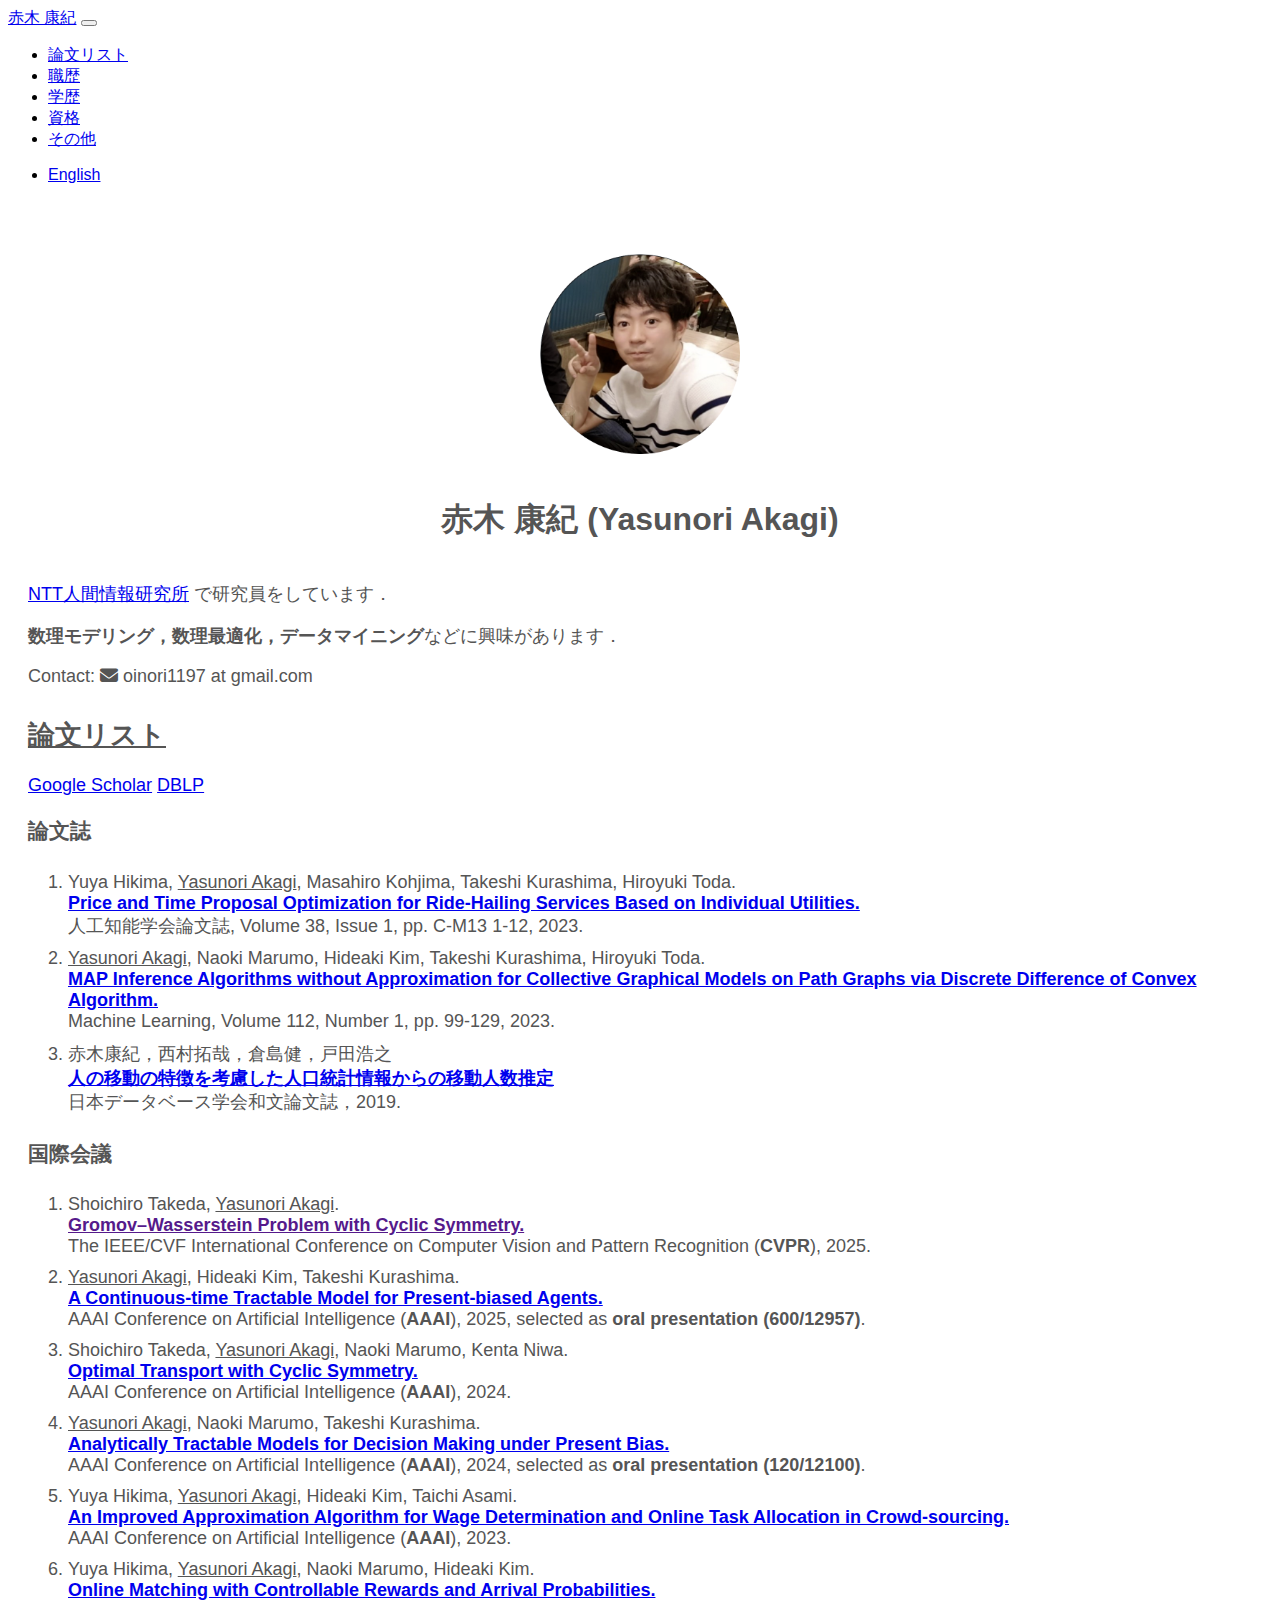
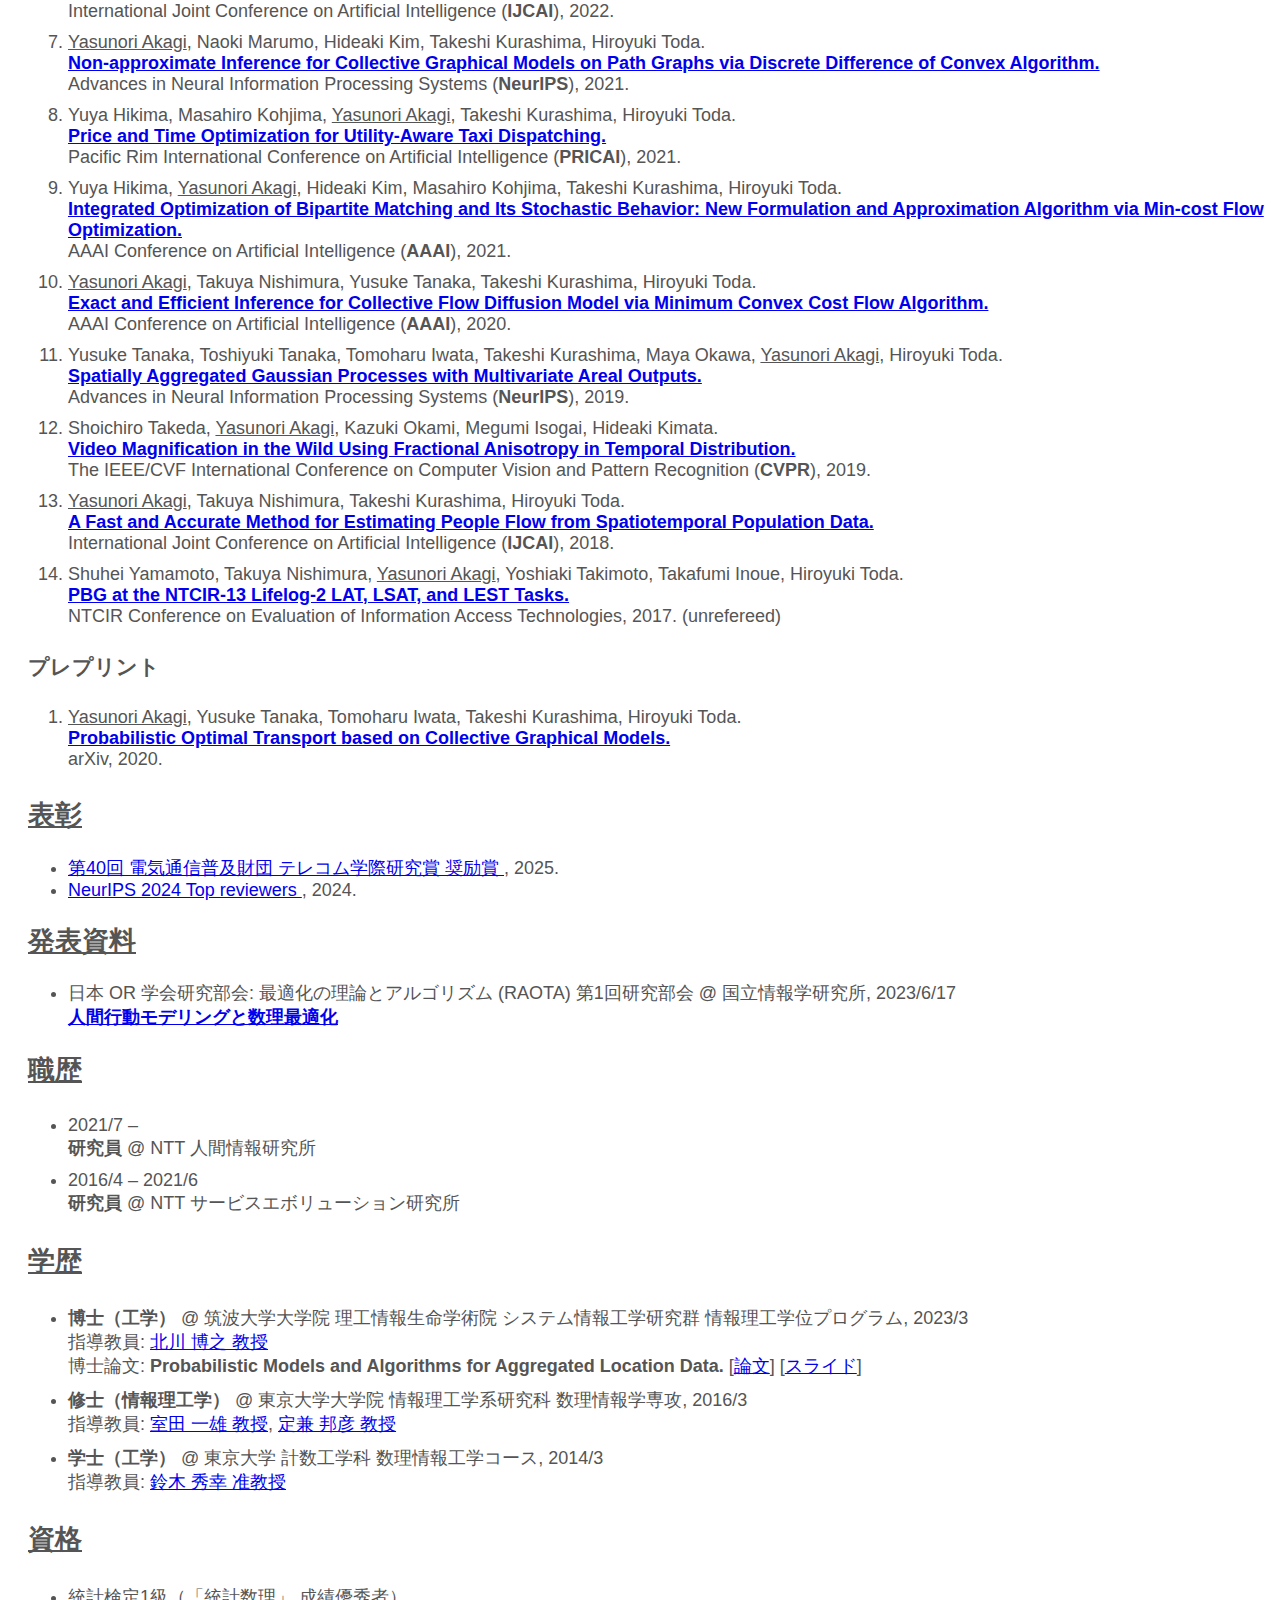
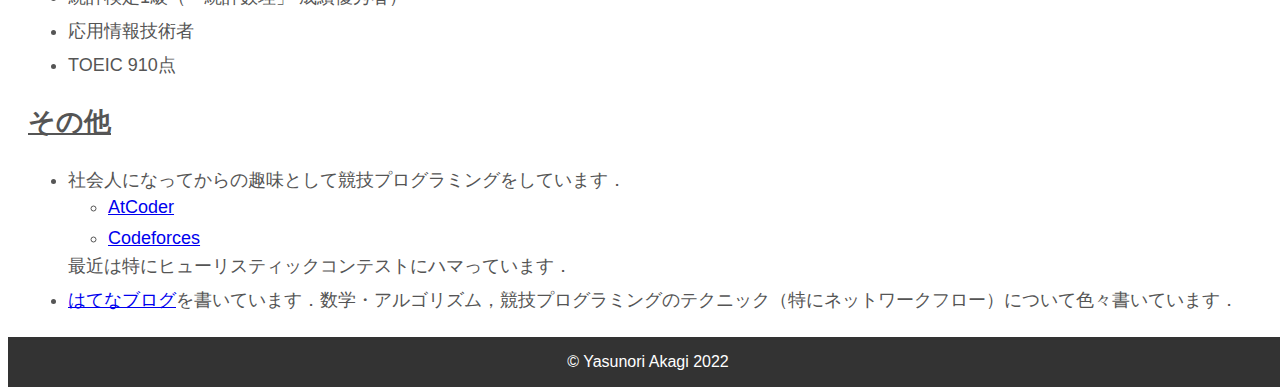
==== commit a1b42694: "add award" ====
--- a/index_ja.html
+++ b/index_ja.html
@@ -264,14 +264,16 @@
                 <li>
                     <a href="https://www.taf.or.jp/award/inter/59432055967d7a2f522d5a20250317132005.html"
                         target="_blank" rel="noopener noreferrer">
-                        電気通信普及財団 テレコム学際研究賞 奨励賞，2025.
+                        第40回 電気通信普及財団 テレコム学際研究賞 奨励賞
                     </a>
+                    , 2025.
                 </li>
                 <li>
                     <a href="https://neurips.cc/Conferences/2024/ProgramCommittee#top-reviewers" target="_blank"
                         rel="noopener noreferrer">
-                        NeurIPS Top reviewers, 2024.
+                        NeurIPS 2024 Top reviewers
                     </a>
+                    , 2024.
                 </li>
             </ul>
         </div>
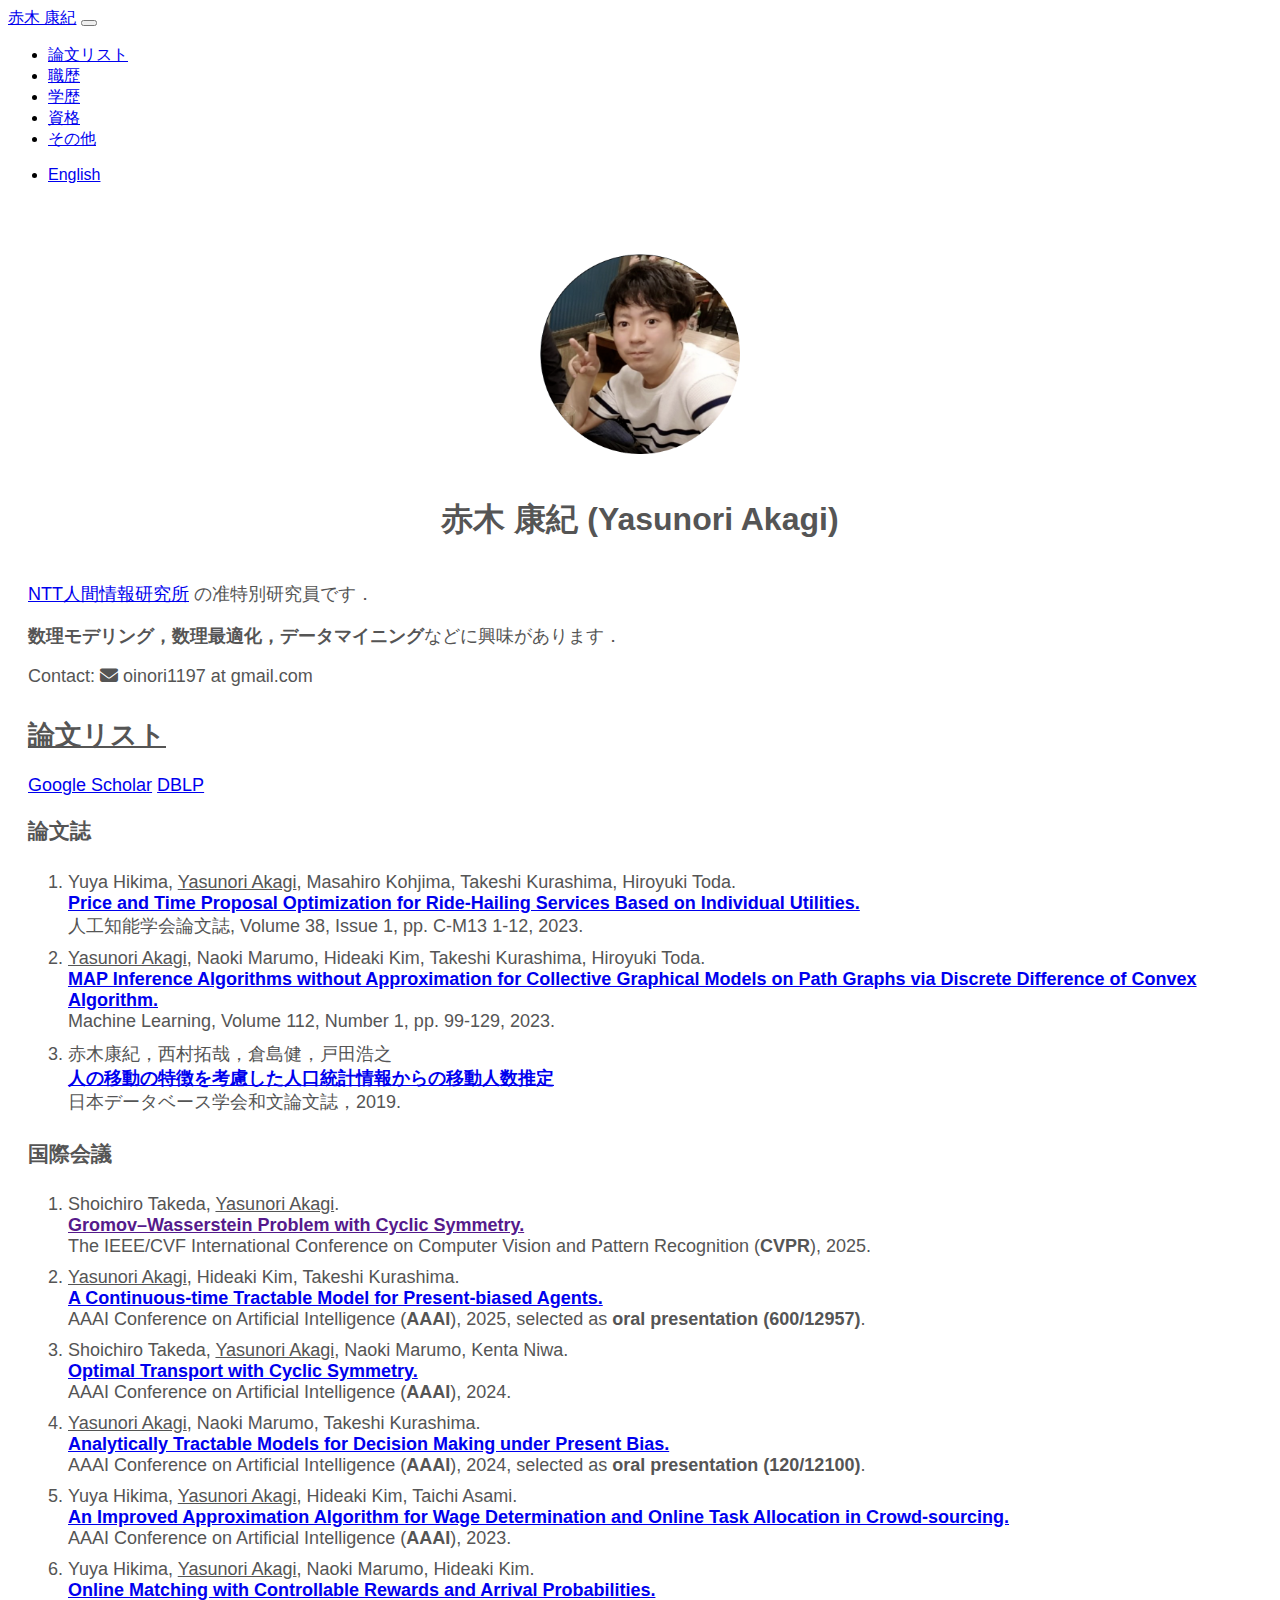
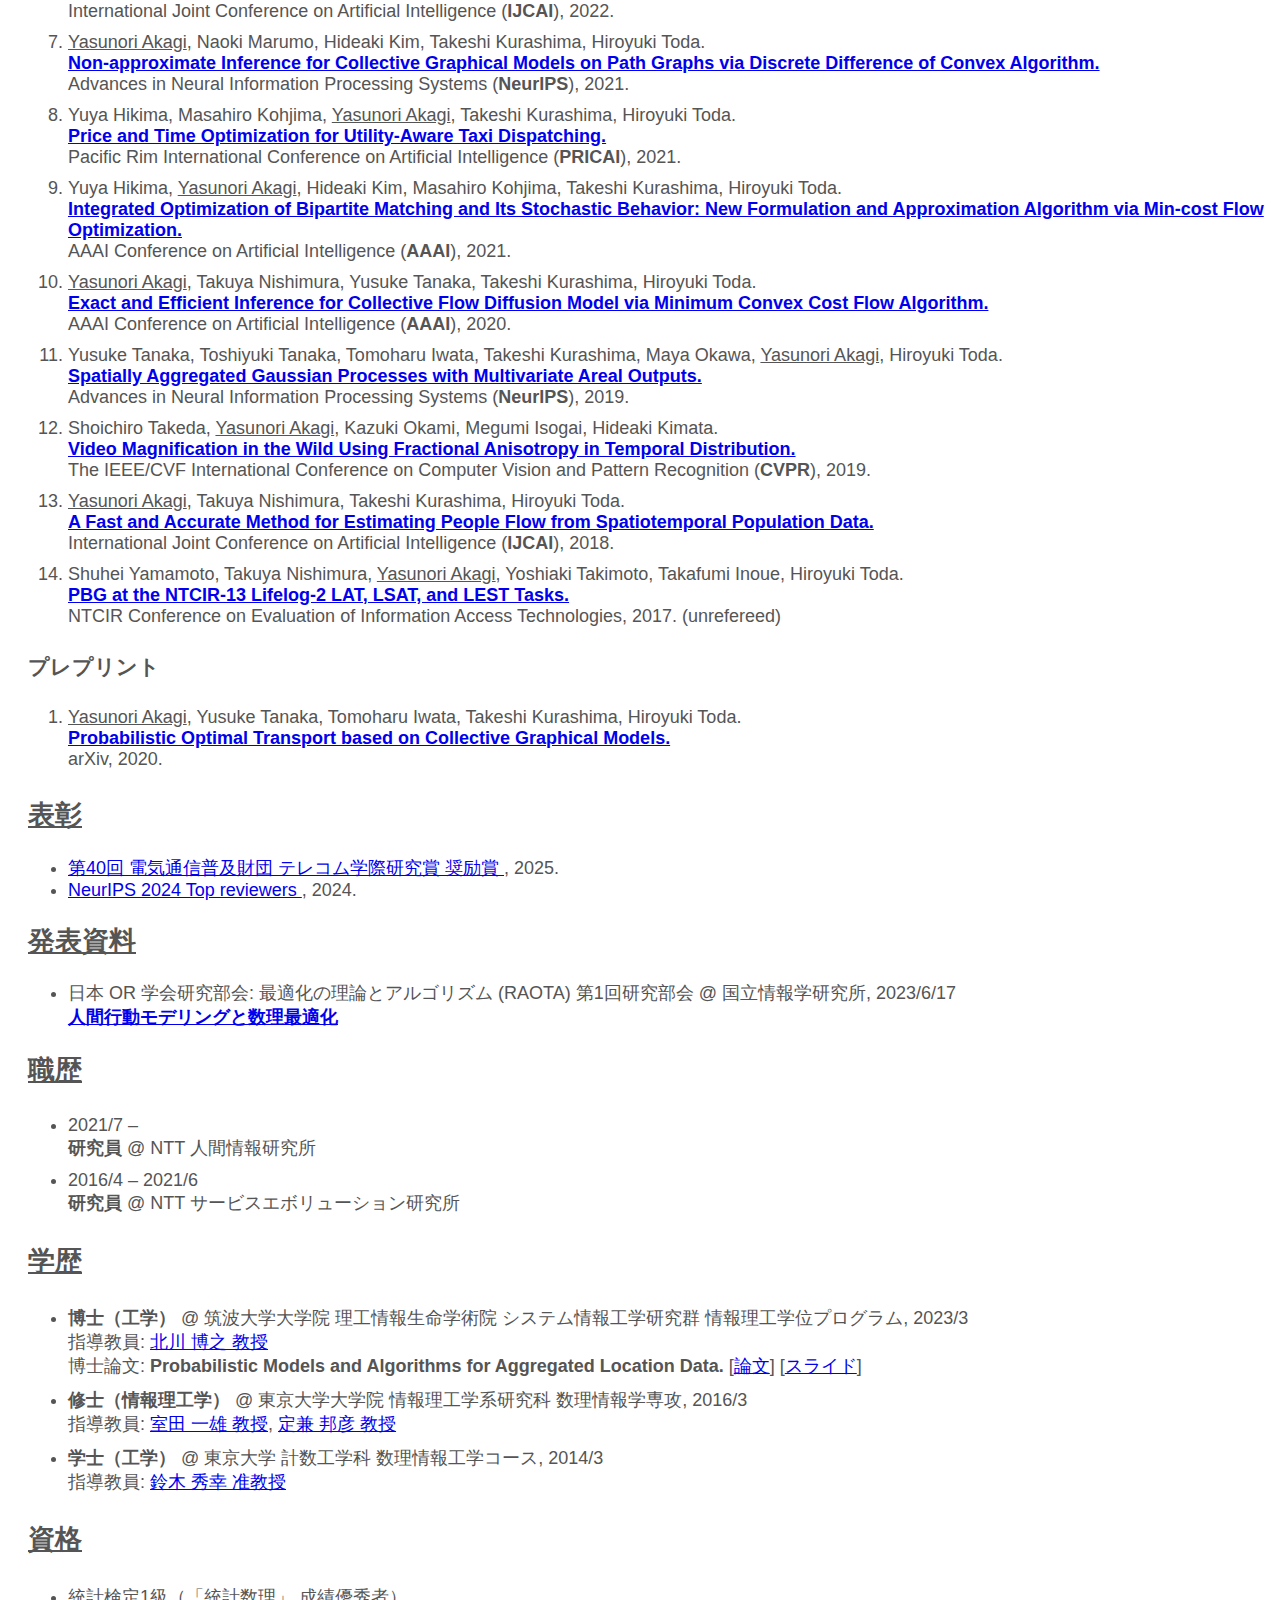
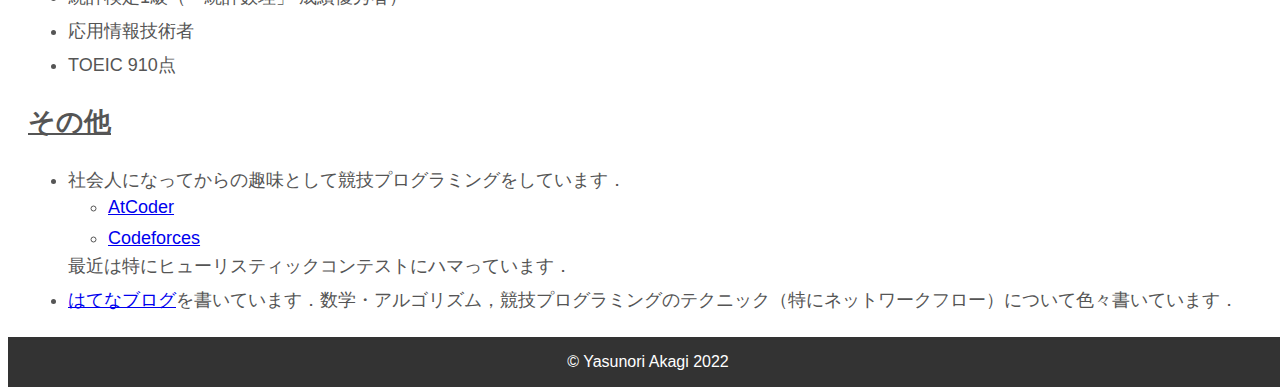
==== commit 1a299eb7: "associate distinguished researcher" ====
--- a/index_ja.html
+++ b/index_ja.html
@@ -72,7 +72,7 @@
 
     <div id="contents">
         <p>
-            <a href="https://www.rd.ntt/e/hil/" target="_blank" rel="noopener noreferrer">NTT人間情報研究所</a> で研究員をしています．
+            <a href="https://www.rd.ntt/e/hil/" target="_blank" rel="noopener noreferrer">NTT人間情報研究所</a> の准特別研究員です．
         </p>
         <p>
             <b>数理モデリング，数理最適化，データマイニング</b>などに興味があります．
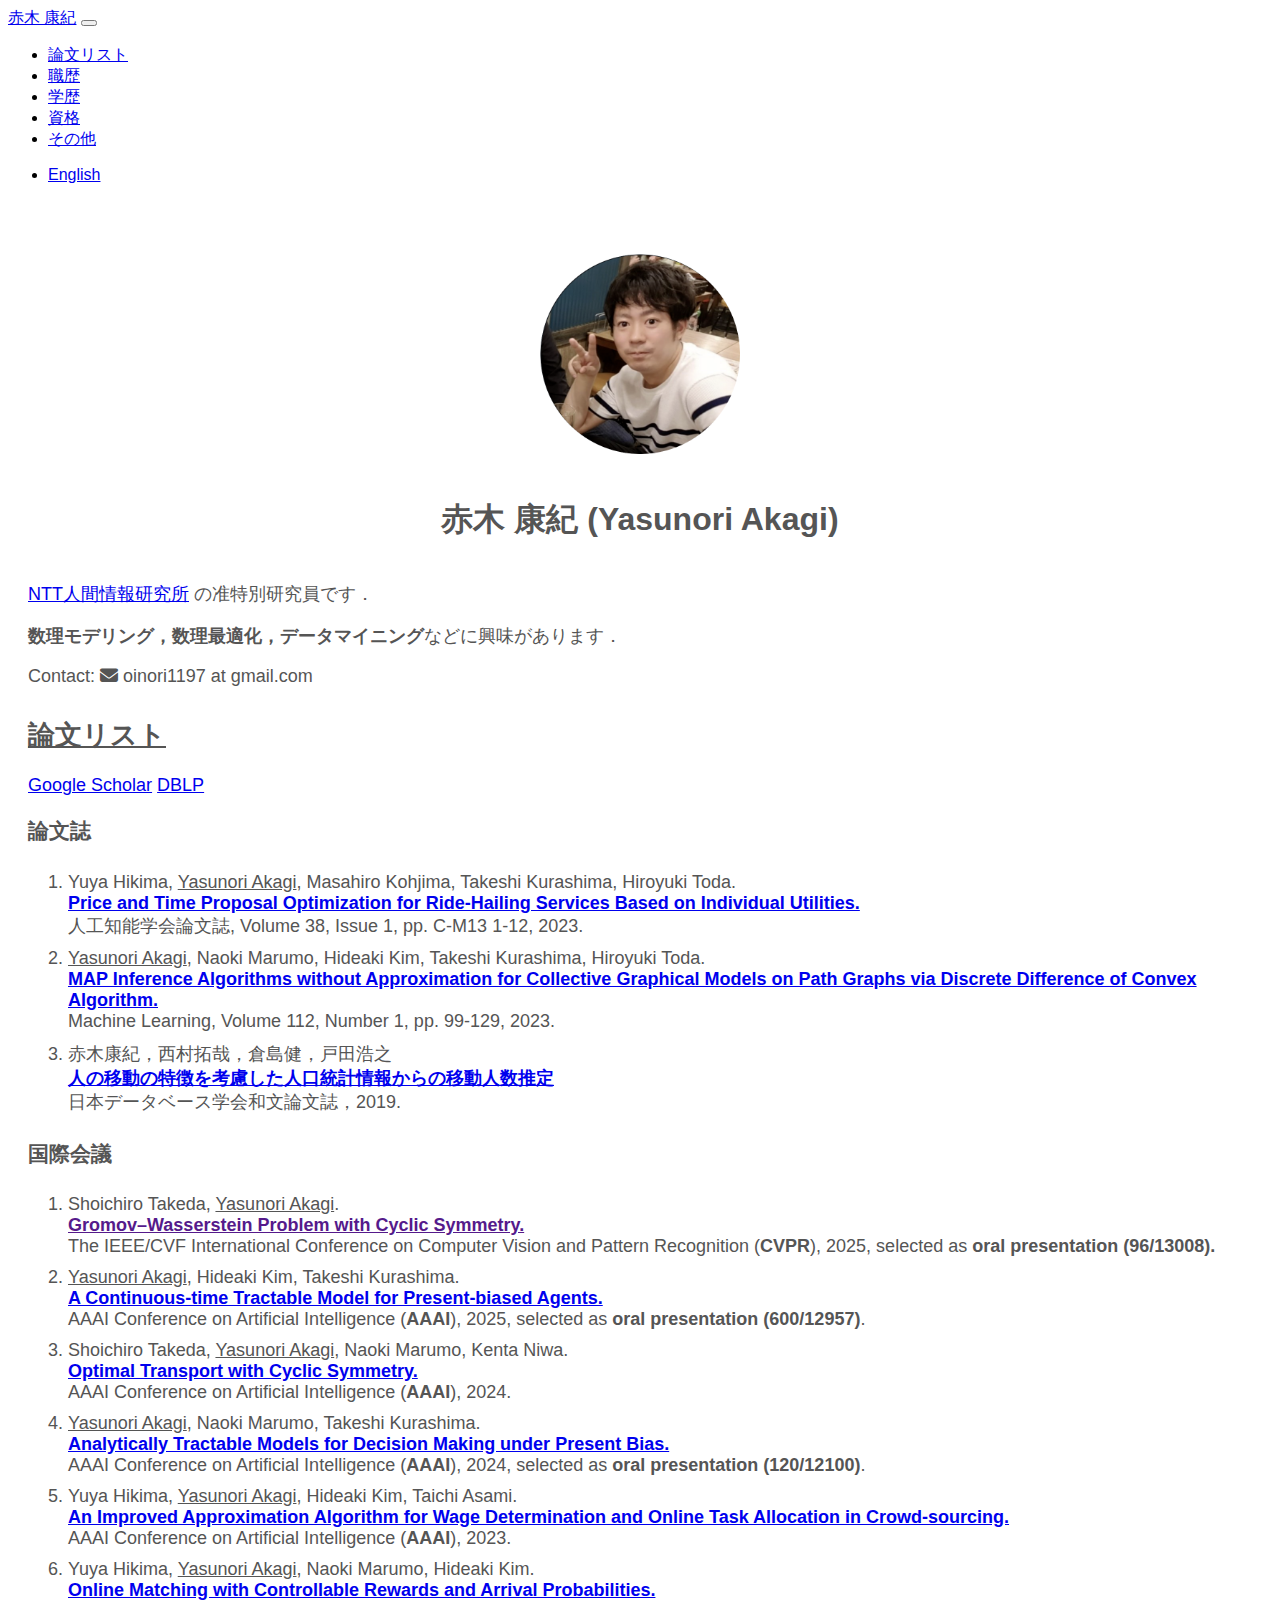
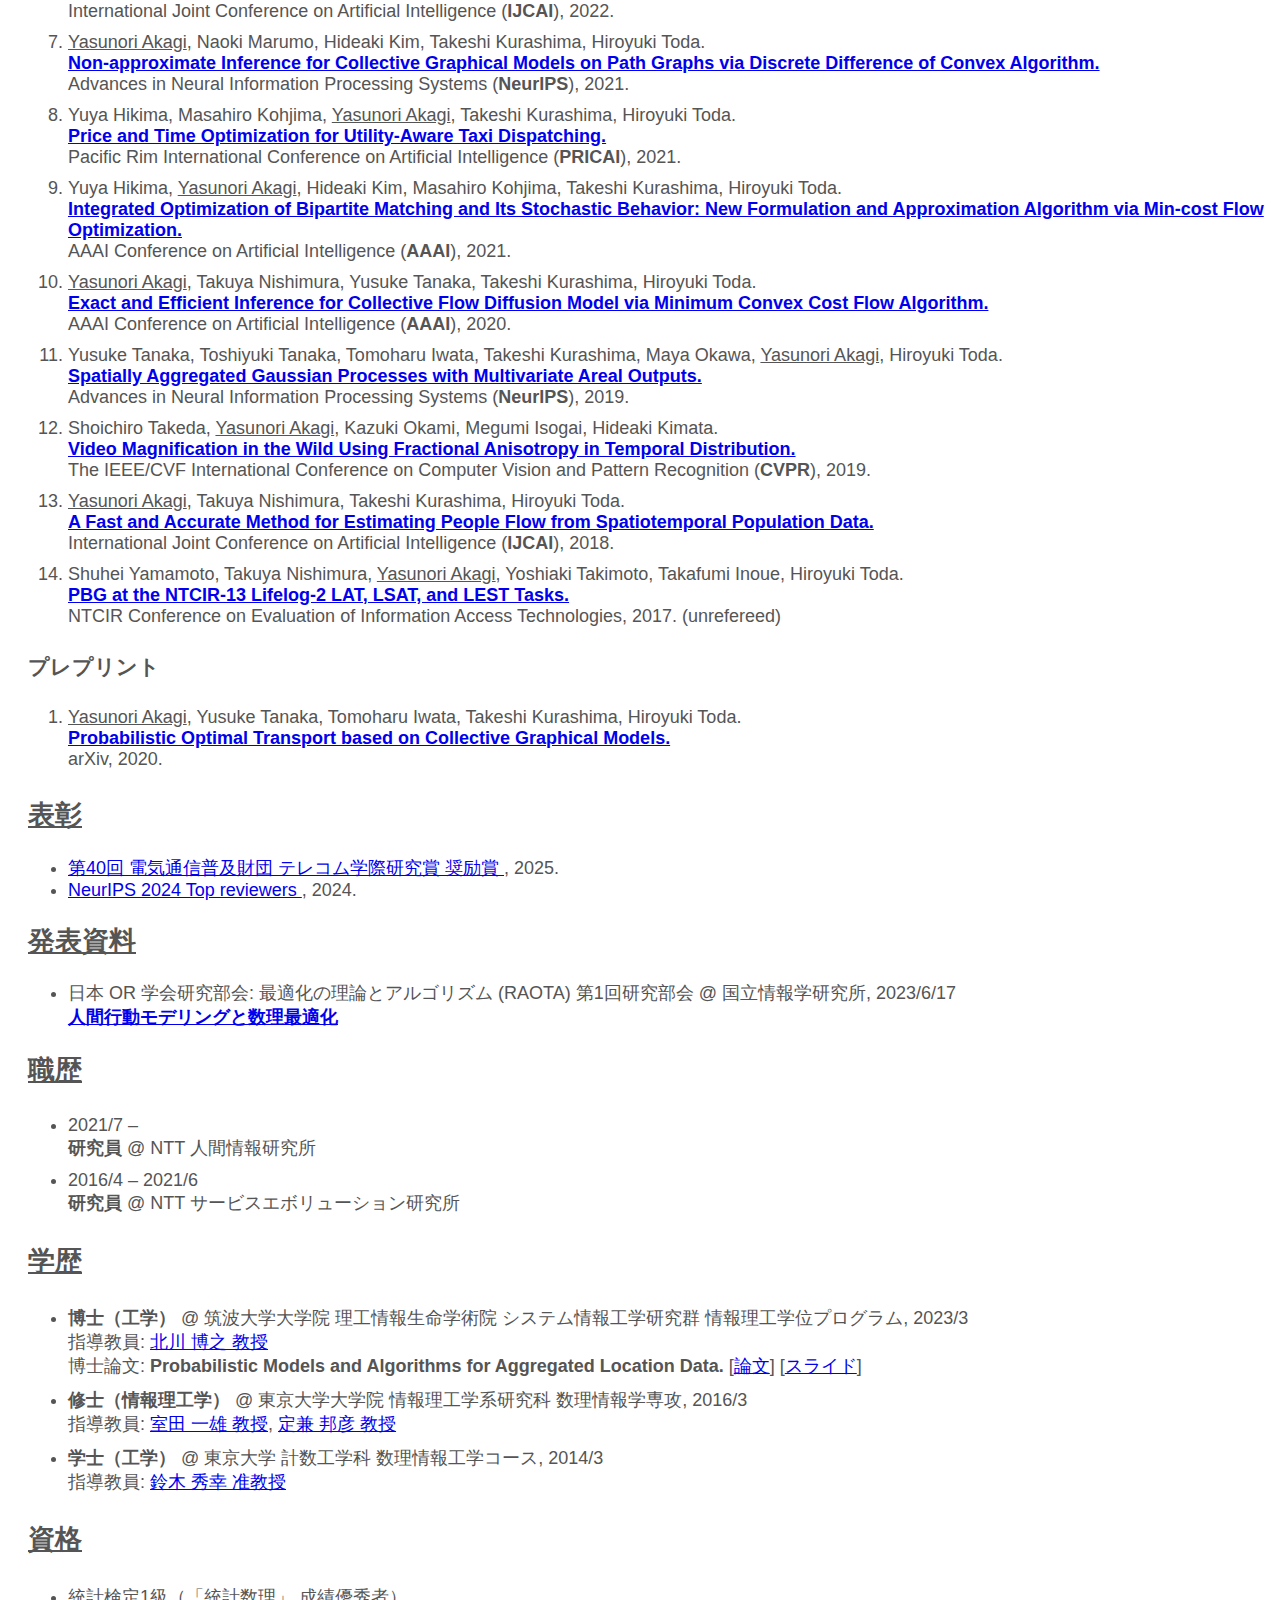
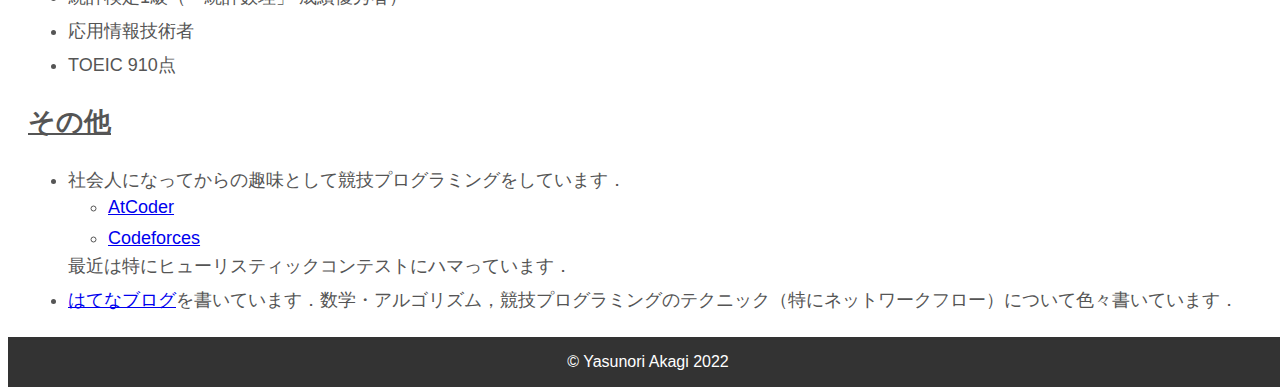
==== commit b4e8f7f5: "CVPR oral" ====
--- a/index_ja.html
+++ b/index_ja.html
@@ -130,7 +130,7 @@
                         Gromov–Wasserstein Problem with Cyclic Symmetry.
                     </a><br>
                     The IEEE/CVF International Conference on Computer Vision and Pattern Recognition
-                    (<span>CVPR</span>), 2025.
+                    (<span>CVPR</span>), 2025, selected as <span>oral presentation (96/13008).
                 </li>
                 <li>
                     <u>Yasunori Akagi</u>, Hideaki Kim, Takeshi Kurashima. <br>
